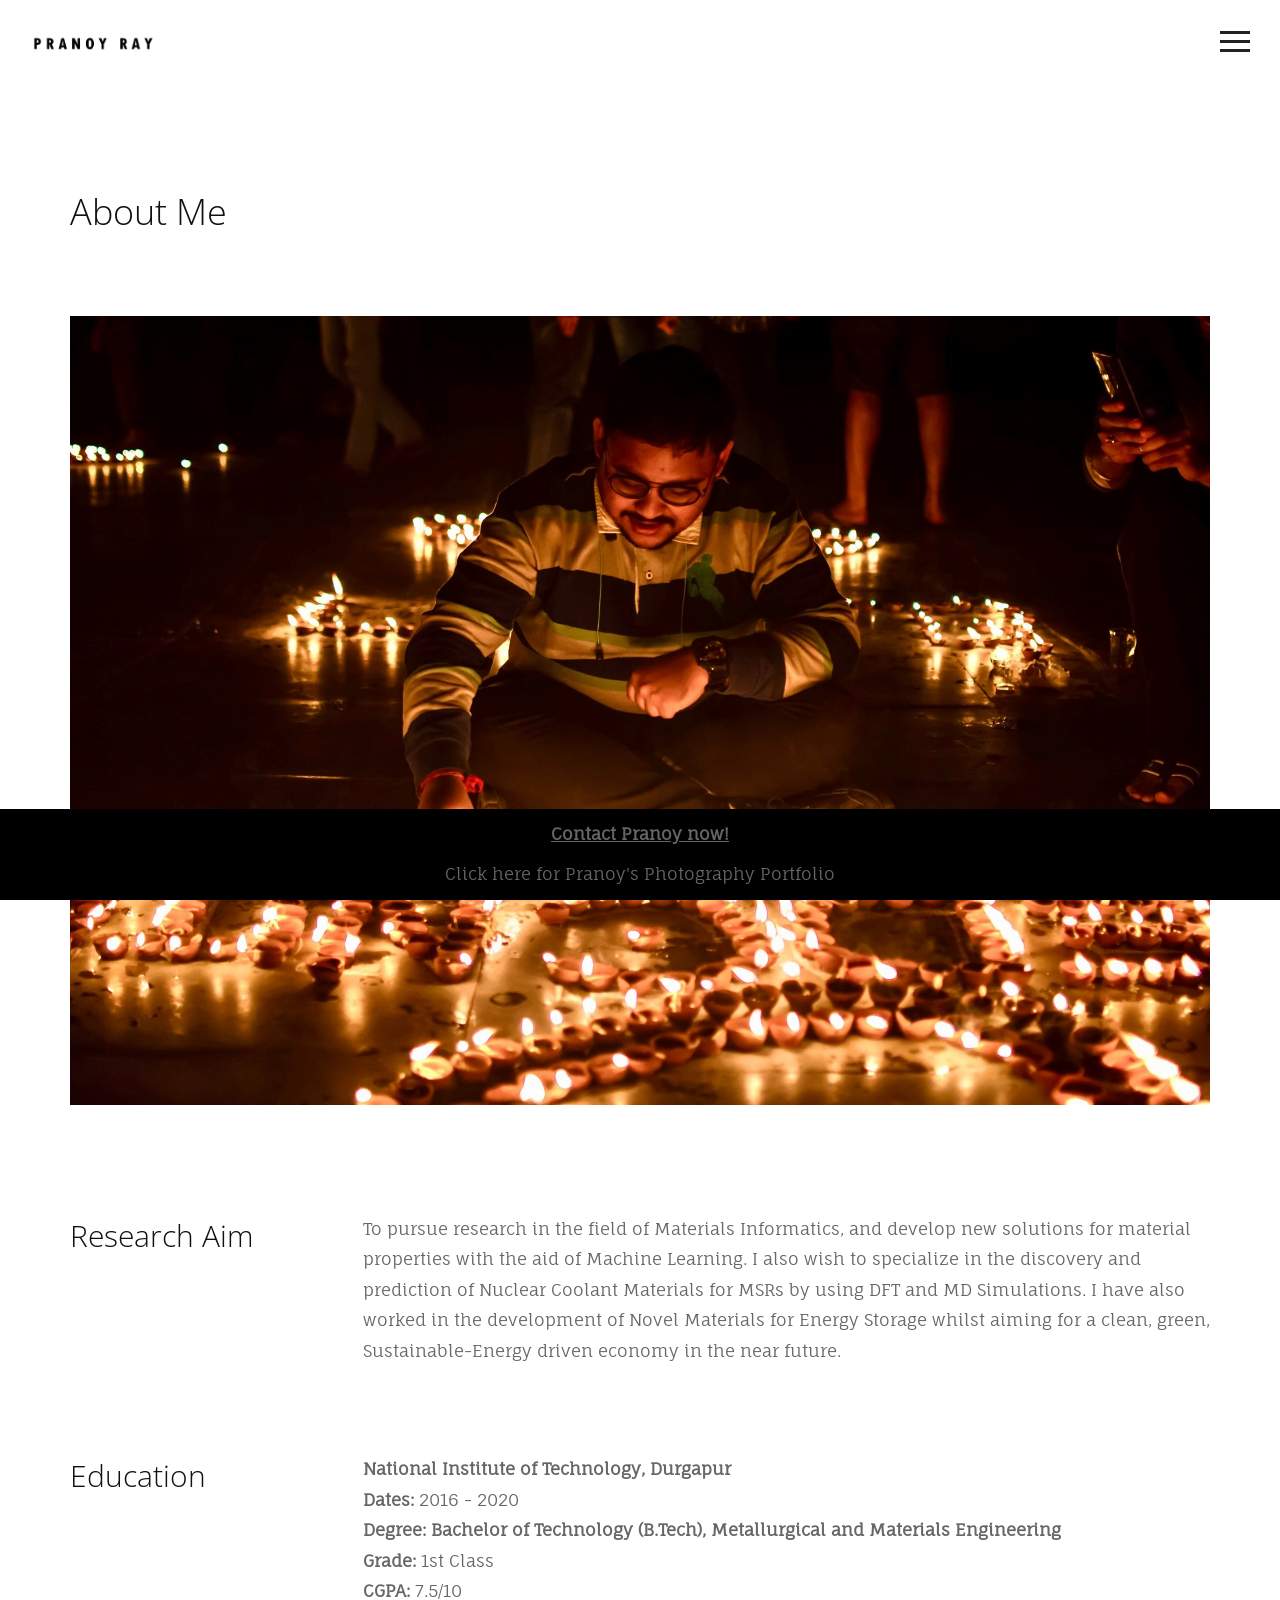
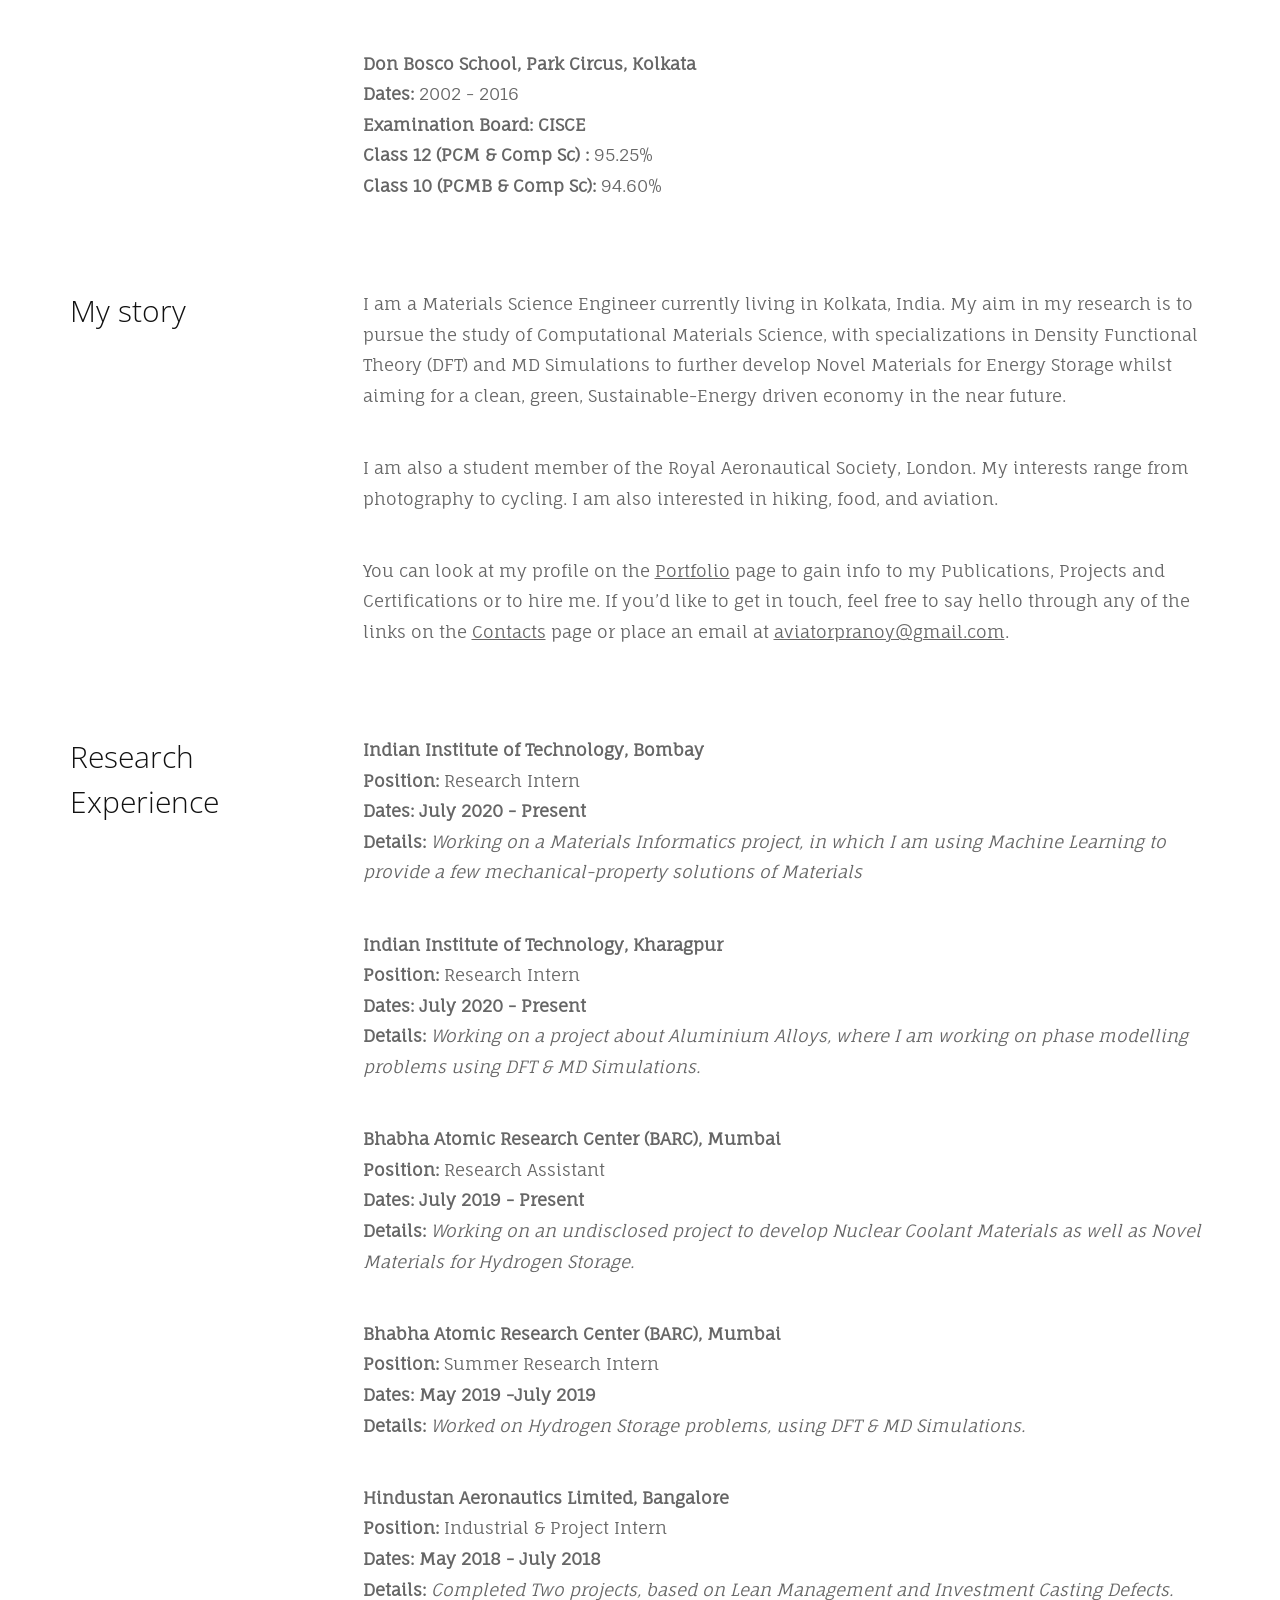
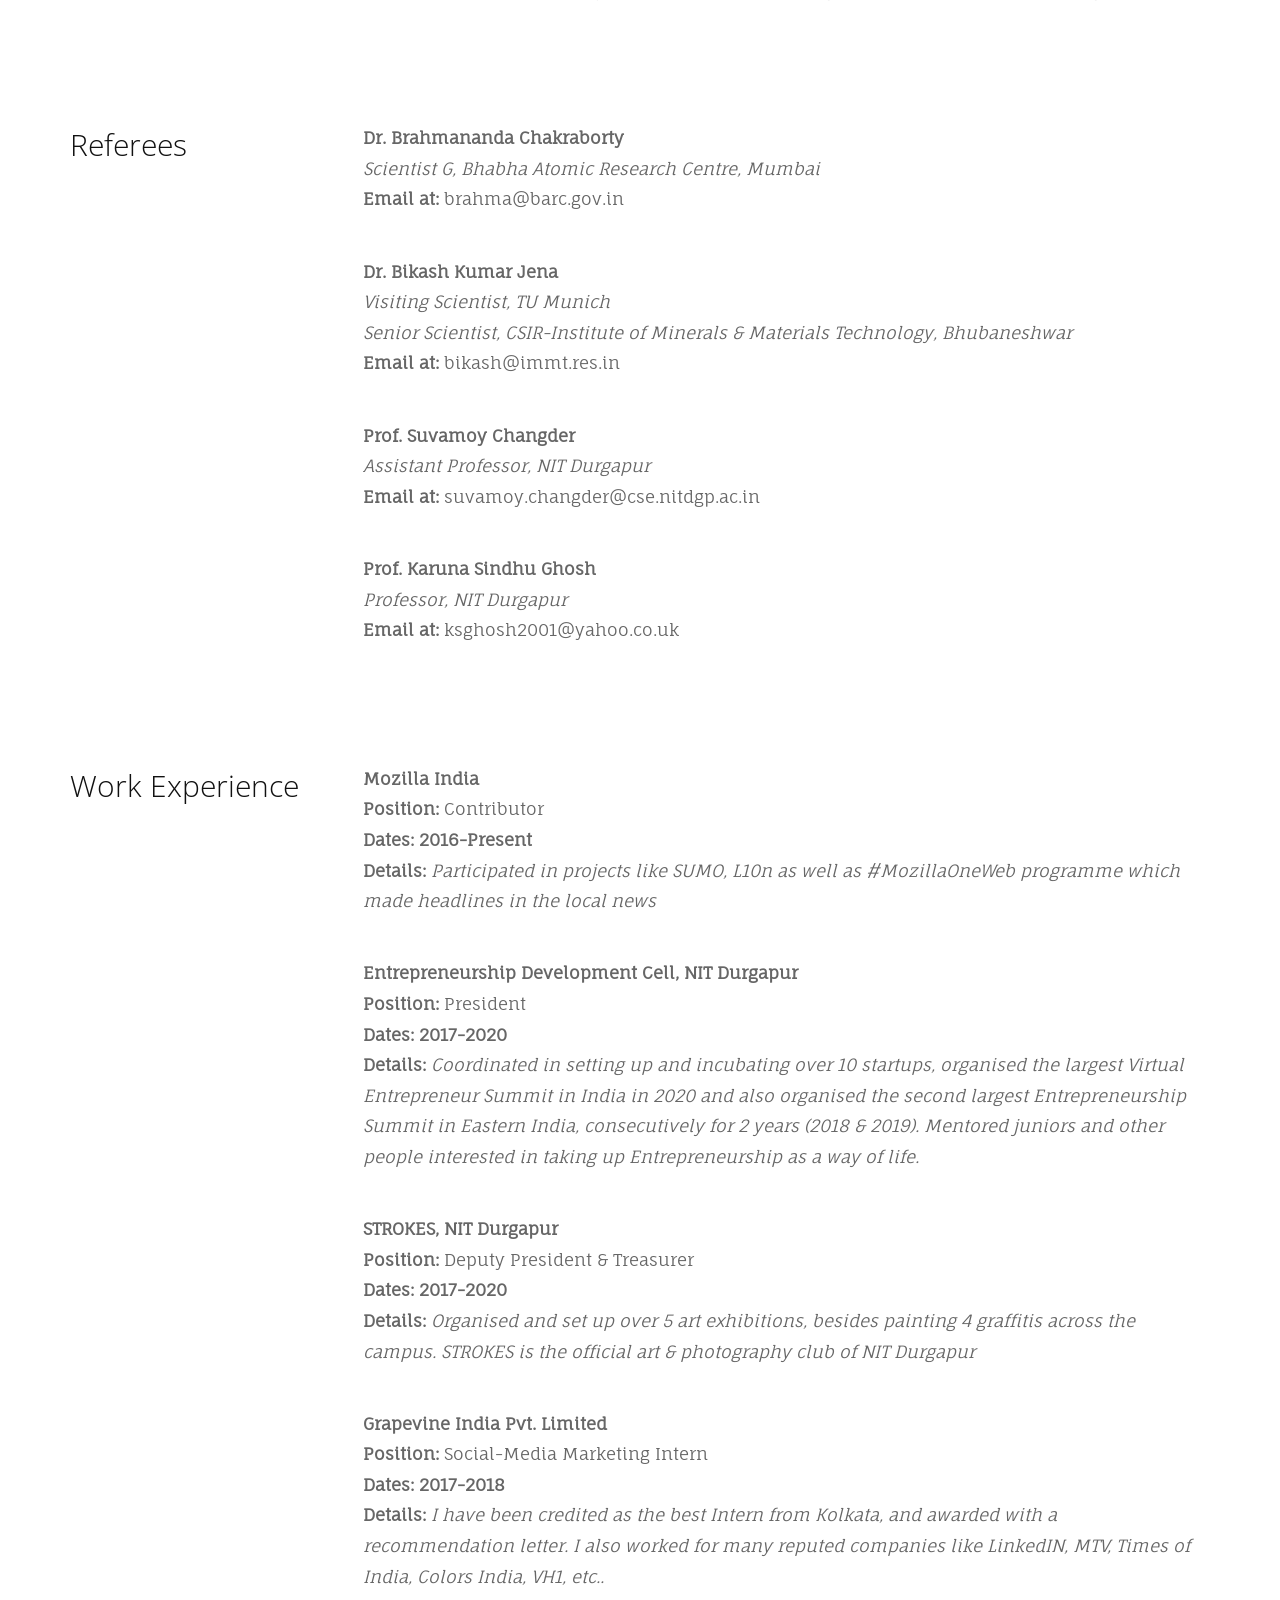
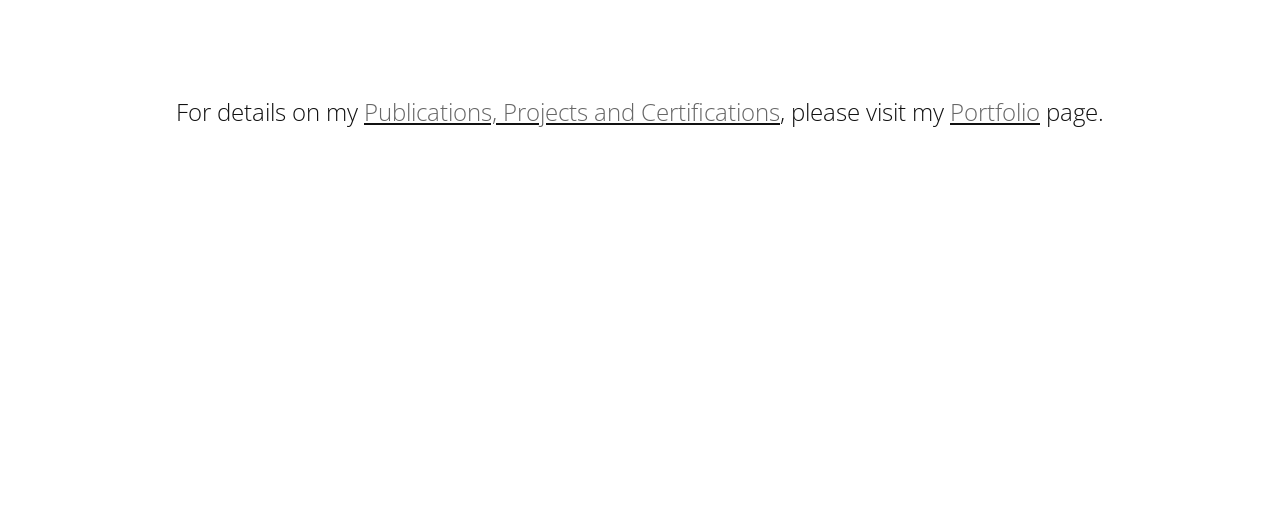
==== about.html @ f2394907 "Update about.html" ====
<!DOCTYPE html>
<html lang="en">
   <head>
      <!-- Global site tag (gtag.js) - Google Analytics -->
<script async src="https://www.googletagmanager.com/gtag/js?id=UA-173273441-1"></script>
<script>
  window.dataLayer = window.dataLayer || [];
  function gtag(){dataLayer.push(arguments);}
  gtag('js', new Date());

  gtag('config', 'UA-173273441-1');
</script>    

      <meta charset="utf-8">
      <meta http-equiv="X-UA-Compatible" content="IE=edge">  
      <meta name="viewport" content="width=device-width, initial-scale=1">
      <meta name="description" content="">
      <meta name="author" content="">
      <title>Pranoy Ray</title>
      <!-- Css -->
      <link href="css/bootstrap.css" rel="stylesheet">
      <link href="css/style.css" rel="stylesheet"> 
   </head>
   <body>    
      <nav class="navbar navbar-default color-fill navbar-fixed-top">   
         <div class="col-md-12">
            <div class="nav">
               <button class="btn-nav">
               <span class="icon-bar top"></span>
               <span class="icon-bar middle"></span>
               <span class="icon-bar bottom"></span>
               </button>
            </div>
            <a class="navbar-brand" href="index.html">
            <img class="logo" src="img/logo.png" alt="logo">
            </a>
            <div class="nav-content hideNav hidden">
               <ul class="nav-list vcenter">
                  <li class="nav-item"><a class="item-anchor" href="index.html">Home</a></li>
                  <li class="nav-item"><a class="item-anchor" href="about.html">About Me</a></li>
                  <li class="nav-item"><a class="item-anchor" href="portfolio.html">Portfolio</a></li>
                  <li class="nav-item"><a class="item-anchor" href="contact.html">Contact</a></li>
               </ul>
            </div>
         </div>
      </nav>
      <section id="about">
         <div class="container">
            <div class="row">
               <div class="col-md-12"> 
                  <h1>
                     About Me
                    <!-- <br>
                     less is beautiful-->
                  </h1>
                  <img class="img-responsive margin-top-45" src="img/9.jpg" alt="me">
               </div>
            </div>
            <br>
            <div class="row margin-top-45">
               <div class="col-md-3">
                  <h2>Research Aim</h2>
               </div>
               <div class="col-md-9">
                  <p>
                     To pursue research in the field of Materials Informatics, and develop new solutions for material properties with the aid of Machine Learning. I also wish to specialize in the discovery and prediction of Nuclear Coolant Materials for MSRs by using DFT and MD Simulations. I have also worked in the development of Novel Materials for Energy Storage whilst aiming for a clean, green, Sustainable-Energy driven economy in the near future.
                  </p>
               </div>
            </div>
            <div class="row margin-top-45">
               <div class="col-md-3">
                  <h2>Education</h2>
               </div>
               <div class="col-md-9">
                  <p>
                     <b>National Institute of Technology, Durgapur</b><br>
                     <b>Dates:</b> 2016 - 2020<br>
                     <b>Degree: Bachelor of Technology (B.Tech), Metallurgical and Materials Engineering</b><br>
                     <b>Grade:</b> 1st Class</i><br>
                     <b>CGPA:</b> 7.5/10</i><br>
                  </p>
                  <br>
                  <p>
                     <b>Don Bosco School, Park Circus, Kolkata</b><br>
                     <b>Dates:</b> 2002 - 2016<br>
                     <b>Examination Board: CISCE </b><br>
                     <b>Class 12 (PCM & Comp Sc) :</b> 95.25%</i><br>
                     <b>Class 10 (PCMB & Comp Sc):</b> 94.60%</i><br>
                  </p>
               </div>
            </div>
            <div class="row margin-top-45">
               <div class="col-md-3">
                  <h2>My story</h2>
               </div>
               <div class="col-md-9">
                  <p>
                     I am a Materials Science Engineer currently living in Kolkata, India. My aim in my research is to pursue the study of Computational Materials Science, with specializations in Density Functional Theory (DFT) and MD Simulations to further develop Novel Materials for Energy Storage whilst aiming for a clean, green, Sustainable-Energy driven economy in the near future.
                  </p>
                  <br>
                  <p>  
                     I am also a student member of the Royal Aeronautical Society, London. My interests range from photography to cycling. I am also interested in hiking, food, and aviation. 
                  </p>
                  <br>
                  <p>
                     You can look at my profile on the <u><a href="portfolio.html">Portfolio</a></u> page to gain info to my Publications, Projects and Certifications or to hire me. If you’d like to get in touch, feel free to say hello through any of the links on the <u><a href="contact.html">Contacts</a></u> page or place an email at <u>aviatorpranoy@gmail.com</u>.
                  </p>
               </div>
            </div>
            <div class="row margin-top-45">
               <div class="col-md-3">
                  <h2>Research Experience</h2>
               </div>
               <div class="col-md-9">
                  <p>
                     <b>Indian Institute of Technology, Bombay</b> <br>
                     <b>Position:</b> Research Intern<br>
                     <b>Dates: July 2020 - Present</b><br>
                     <b>Details:</b> <i>Working on a Materials Informatics project, in which I am using Machine Learning to provide a few mechanical-property solutions of Materials</i><br>
                  </p>
                  <br>
                  <p>
                     <b>Indian Institute of Technology, Kharagpur</b> <br>
                     <b>Position:</b> Research Intern<br>
                     <b>Dates: July 2020 - Present</b><br>
                     <b>Details:</b> <i>Working on a project about Aluminium Alloys, where I am working on phase modelling problems using DFT & MD Simulations.</i><br>
                  </p>
                  <br>
                  <p>
                     <b>Bhabha Atomic Research Center (BARC), Mumbai</b> <br>
                     <b>Position:</b> Research Assistant<br>
                     <b>Dates: July 2019 - Present</b><br>
                     <b>Details:</b> <i>Working on an undisclosed project to develop Nuclear Coolant Materials as well as Novel Materials for Hydrogen Storage.</i><br>
                  </p>
                  <br>
                  <p>
                     <b>Bhabha Atomic Research Center (BARC), Mumbai</b> <br>
                     <b>Position:</b> Summer Research Intern<br>
                     <b>Dates: May 2019 -July 2019</b><br>
                     <b>Details:</b> <i>Worked on Hydrogen Storage problems, using DFT & MD Simulations.</i><br>
                  </p>
                  <br>
                  <p>
                     <b>Hindustan Aeronautics Limited, Bangalore</b><br>
                     <b>Position:</b> Industrial & Project Intern<br>
                     <b>Dates: May 2018 - July 2018</b><br>
                     <b>Details:</b> <i>Completed Two projects, based on Lean Management and Investment Casting Defects.</i><br>
                  </p>
                  <br>
               </div>
            </div>
            <div class="row margin-top-45">
               <div class="col-md-3">
                  <h2>Referees</h2>
               </div>
               <div class="col-md-9">
                  <p>
                     <b>Dr. Brahmananda Chakraborty</b><br>
                     <i>Scientist G, Bhabha Atomic Research Centre, Mumbai</i><br>
                     <b>Email at:</b> <a href="mailto:brahma@barc.gov.in">brahma@barc.gov.in</a><br>
                  </p>
                  <br>
                  <p>
                     <b>Dr. Bikash Kumar Jena</b><br>
                     <i>Visiting Scientist, TU Munich</i><br>
                     <i>Senior Scientist, CSIR-Institute of Minerals & Materials Technology, Bhubaneshwar</i><br>
                     <b>Email at:</b> <a href="mailto:bikash@immt.res.in">bikash@immt.res.in</a><br>
                  </p>
                  <br>
                  <p>
                     <b>Prof. Suvamoy Changder</b><br>
                     <i>Assistant Professor, NIT Durgapur</i><br>
                     <b>Email at:</b> <a href="mailto:suvamoy.changder@cse.nitdgp.ac.in">suvamoy.changder@cse.nitdgp.ac.in</a><br>
                  </p>
                  <br>
                  <p>
                     <b>Prof. Karuna Sindhu Ghosh</b><br>
                     <i>Professor, NIT Durgapur</i><br>
                     <b>Email at:</b> <a href="mailto:ksghosh2001@yahoo.co.uk">ksghosh2001@yahoo.co.uk</a><br>
                  </p>
                  <br>
               </div>
            </div>
            <div class="row margin-top-45">
               <div class="col-md-3">
                  <h2>Work Experience</h2>
               </div>
               <div class="col-md-9">
                  <p>
                     <b>Mozilla India</b><br>
                     <b>Position:</b> Contributor<br>
                     <b>Dates: 2016-Present</b><br>
                     <b>Details:</b> <i>Participated in projects like SUMO, L10n as well as #MozillaOneWeb programme which made headlines in the local news</i><br>
                  </p>
                  <br>
                  <p>
                     <b>Entrepreneurship Development Cell, NIT Durgapur</b><br>
                     <b>Position:</b> President<br>
                     <b>Dates: 2017-2020</b><br>
                     <b>Details:</b> <i>Coordinated in setting up and incubating over 10 startups, organised the largest Virtual Entrepreneur Summit in India in 2020 and also organised the second largest Entrepreneurship Summit in Eastern India, consecutively for 2 years (2018 & 2019). Mentored juniors and other people interested in taking up Entrepreneurship as a way of life.</i><br>
                  </p>
                  <br>
                  <p>
                     <b>STROKES, NIT Durgapur</b><br>
                     <b>Position:</b> Deputy President & Treasurer<br>   
                     <b>Dates: 2017-2020</b><br>
                     <b>Details:</b> <i>Organised and set up over 5 art exhibitions, besides painting 4 graffitis across the campus. STROKES is the official art & photography club of NIT Durgapur</i><br>
                  </p>
                  <br>
                  <p>
                     <b>Grapevine India Pvt. Limited</b><br>
                     <b>Position:</b> Social-Media Marketing Intern<br>
                     <b>Dates: 2017-2018</b><br>
                     <b>Details:</b> <i>I have been credited as the best Intern from Kolkata, and awarded with a recommendation letter. I also worked for many reputed companies like LinkedIN, MTV, Times of India, Colors India, VH1, etc..</i><br>
                  </p>
                  <br>
               </div>
            </div>
            <br>
<script type="text/javascript" src="https://platform.linkedin.com/badges/js/profile.js" async defer></script>
<br>
            <b><center><h3> For details on my <u><a href="portfolio.html">Publications, Projects and Certifications</a></u>, please visit my <u><a href="portfolio.html">Portfolio</a></u> page.</h3></center></b>
            <br>
            <br>
            <div class="iframely-embed"><div class="iframely-responsive" style="height: 140px; padding-bottom: 0;"><a href="https://www.behance.net/pranoyray" data-iframely-url="//cdn.iframe.ly/yU9IUCO"></a></div></div><script async src="//cdn.iframe.ly/embed.js" charset="utf-8"></script>
         </div>
 <style>
.footer {
  position: fixed;
  left: 0;
  bottom: 0;
  width: 100%;
  background-color: black;
  color: white;
  text-align: center;
}
</style>

<div class="footer">
   <p></p>
   <p><b><u><a href="contact.html">Contact Pranoy now!</a></b></u></p>
   <p><a href="https://www.behance.net/pranoyray">Click here for Pranoy's Photography Portfolio</a></p>
   <p></p>
</div> 
      </section>
      <!-- script -->
      <script src="js/jquery.js"></script>
      <script src="js/bootstrap.min.js"></script>
      <script src="js/modernizr.js"></script>
      <script src="js/script.js"></script>
   </body>
</html>
---- css/style.css ----
@import url(https://fonts.googleapis.com/css?family=Open+Sans:400,300);
@import 'https://fonts.googleapis.com/css?family=Fauna+One';

/*---------- Global Style ----------*/

body {
    color: #222;
    font-family: 'Fauna One', serif;
    font-size: 17px;
    line-height: 1.8!important;
}
html {
    overflow-x: hidden;
}
h1,
h2,
h3,
h4,
h5,
h6 {
    font-family: 'Open Sans', sans-serif;
    font-weight: 200;
    color: #111;
    line-height: 1.5em;
    margin-top: 0;
}
p {
    font-family: 'Fauna One', serif;
    font-weight: 300;
    margin-top: 1px;
}
p,
ul,
li {
    color: #666;
}
section {
    padding-top: 185px;
    padding-bottom: 185px;
}
.no-gutter {
    padding-right: 0;
    padding-left: 0;
}
a,
a:link {
    color: #666;
}
a:hover,
a:focus,
a:visited {
    color: #666;
    text-decoration: none;
}
.vcenter {
    position: relative;
    top: 50%;
    transform: translateY(-50%);
    -webkit-transform: translateY(-50%);
    -ms-transform: translateY(-50%);
}
.fill {
    height: 100vh;
}
.margin-top-05 {
    margin-top: 0.5em;
}
.margin-top-10 {
    margin-top: 1.0em;
}
.margin-top-15 {
    margin-top: 1.5em;
}
.margin-top-20 {
    margin-top: 2.0em;
}
.margin-top-25 {
    margin-top: 2.5em;
}
.margin-top-30 {
    margin-top: 3.0em;
}
.margin-top-35 {
    margin-top: 3.5em;
}
.margin-top-40 {
    margin-top: 4.0em;
}
.margin-top-45 {
    margin-top: 4.5em;
}

/*---------- Navbar ----------*/

.nav {
    position: relative;
    width: auto;
    display: inline-block;
    border: none;
    float: right;
    z-index: 99999;
}
.navbar-fixed-top {
    padding-top: 10px;
}
.navbar-brand {
    padding-top: 25px;
}
.navbar-brand > img {
    max-width: 127px;
    z-index: 9999;
}
@media (max-width: 768px) {
    .navbar-brand {
        padding-left: 0px;
    }
}
.navbar-default {
    background-color: transparent;
    border-color: transparent;
}
.navbar-default.color-fill {
    background-color: #fff;
    border-color: transparent;
}
.btn-nav {
    background: transparent;
    border: none;
    padding: 15px;
    -webkit-transition: all .5s ease;
    -moz-transition: all .5s ease;
    -ms-transition: all .5s ease;
    -o-transition: all .5s ease;
    transition: all .5s ease;
    cursor: pointer;
    z-index: 99999;
}
@media (max-width: 768px) {
    .btn-nav {
        padding: 15px 0;
    }
}
.btn-nav:focus {
    outline: 0;
}
.icon-bar {
    display: block;
    margin: 6px 0;
    width: 30px;
    height: 3px;
    background-color: #222;
}
.icon-bar.inverted {
    background-color: #fff;
}
@media (max-width: 992px) {
    .icon-bar.inverted {
        background-color: #222;
    }
}
.opaque {
    background-color: #fff!important;
}
.btn-nav:hover .icon-bar {
    -webkit-transition: all 1s ease;
    -moz-transition: all 1s ease;
    -ms-transition: all 1s ease;
    -o-transition: all 1s ease;
    transition: all 1s ease;
    background-color: #555;
}
.nav-content {
    position: fixed;
    top: -100%;
    bottom: 0;
    left: 0;
    right: 0;
    background-color: rgba(255, 255, 255, 1);
    display: block;
    height: 100%;
    z-index: 9;
}
.nav-list {
    list-style: none;
    padding: 0;
    position: relative;
}
.item-anchor {
    color: #fff;
    font-size: 30px;
    font-weight: 100;
    position: relative;
    text-decoration: none;
    padding: 10px;
}
.item-anchor:hover,
.item-anchor:focus {
    color: #ffffff;
    -webkit-transition: all 1s ease;
    -moz-transition: all 1s ease;
    -ms-transition: all 1s ease;
    -o-transition: all 1s ease;
    transition: all 1s ease;
}
.item-anchor:hover:after,
.item-anchor:focus:after {
    width: 100%;
    background: #f7f7f7;
    -webkit-transition: all 1s ease;
    -moz-transition: all 1s ease;
    -ms-transition: all 1s ease;
    -o-transition: all 1s ease;
    transition: all 1s ease;
}
.nav-item {
    font-family: 'Open Sans', sans-serif;
    margin: 10px auto;
    text-align: center;
    color: #222;
}
.nav-item a:link,
.nav-item a:hover,
.nav-item a:focus {
    color: #222;
}
.nav-item a:hover,
.nav-item a:focus {
    border-bottom: 2px solid #222;
}
.animated {
    display: block;
    margin: 0 auto;
}
.animated:hover .icon-bar,
.animated:focus .icon-bar {
    background-color: #fff;
}
.animated:focus {
    cursor: pointer;
    z-index: 9999;
}
.middle {
    margin: 0 auto;
}
.icon-bar {
    -webkit-transition: all .7s ease;
    -moz-transition: all .7s ease;
    -ms-transition: all .7s ease;
    -o-transition: all .7s ease;
    transition: all .7s ease;
    z-index: 999999;
}
.animated .icon-bar {
    z-index: 999999;
    background-color: #222!important;
}
.animated .top {
    -webkit-transform: translateY(7px) rotateZ(45deg);
    -moz-transform: translateY(7px) rotateZ(45deg);
    -ms-transform: translateY(7px) rotateZ(45deg);
    -o-transform: translateY(7px) rotateZ(45deg);
    transform: translateY(7px) rotateZ(45deg);
}
.animated .bottom {
    -webkit-transform: translateY(-11px) rotateZ(-45deg);
    -moz-transform: translateY(-11px) rotateZ(-45deg);
    -ms-transform: translateY(-11px) rotateZ(-45deg);
    -o-transform: translateY(-11px) rotateZ(-45deg);
    transform: translateY(-11px) rotateZ(-45deg);
}
.animated .middle {
    width: 0;
}
@keyframes showNav {
    from {
        top: -100%;
    }
    to {
        top: 0;
    }
}
@-webkit-keyframes showNav {
    from {
        top: -100%;
    }
    to {
        top: 0;
    }
}
@-moz-keyframes showNav {
    from {
        top: -100%;
    }
    to {
        top: 0;
    }
}
@-o-keyframes showNav {
    from {
        top: -100%;
    }
    to {
        top: 0;
    }
}
.showNav {
    -webkit-animation: showNav 1s ease forwards;
    -moz-animation: showNav 1s ease forwards;
    -o-animation: showNav 1s ease forwards;
    animation: showNav 1s ease forwards;
}
@keyframes hideNav {
    from {
        top: 0;
    }
    to {
        top: -100%;
    }
}
@-webkit-keyframes hideNav {
    from {
        top: 0;
    }
    to {
        top: -100%;
    }
}
@-moz-keyframes hideNav {
    from {
        top: 0;
    }
    to {
        top: -100%;
    }
}
@-o-keyframes hideNav {
    from {
        top: 0;
    }
    to {
        top: -100%;
    }
}
.hideNav {
    -webkit-animation: hideNav 1s ease forwards;
    -moz-animation: hideNav 1s ease forwards;
    -o-animation: hideNav 1s ease forwards;
    animation: hideNav 1s ease forwards;
}
.hidden {
    display: none;
}

/*---------- Menu Icon Animation ----------*/

.navbar-toggle * {
    -ms-transition: all 0.4s ease;
    -webkit-transition: all 0.4s ease;
    -moz-transition: all 0.4s ease;
    -o-transition: all 0.4s ease;
    transition: all 0.4s ease;
}
.navbar-toggle {
    border: medium none;
    border-radius: 0;
    color: #fff;
    cursor: pointer;
    height: 50px;
    padding: 16px;
    width: 50px;
    float: right;
    margin-top: 0px;
    margin-bottom: 0px;
}
.navbar-default .navbar-toggle:hover,
.navbar-default .navbar-toggle:focus {
    background-color: #fff;
}
.navbar-default .navbar-toggle,
.navbar-default .navbar-collapse,
.navbar-default .navbar-form {
    border-color: #fff;
}
.navbar-toggle span {
    width: 25px;
    height: 3px;
    margin-bottom: 5px;
    background-color: #222;
    display: block;
}
.navbar-toggle span.bar1 {
    -ms-transform: rotate(45deg);
    -webkit-transform: rotate(45deg);
    -moz-transform: rotate(45deg);
    -o-transform: rotate(45deg);
    transform: rotate(45deg);
    -ms-transform-origin: 1px 3px;
    -webkit-transform-origin: 1px 3px;
    -moz-transform-origin: 1px 3px;
    -o-transform-origin: 1px 3px;
    transform-origin: 1px 3px;
    width: 31px;
}
.navbar-toggle span.bar2 {
    -ms-transform: rotate(-360deg) scale(0);
    -webkit-transform: rotate(-360deg) scale(0);
    -moz-transform: rotate(-360deg) scale(0);
    -o-transform: rotate(-360deg) scale(0);
    transform: rotate(-360deg) scale(0);
}
.navbar-toggle span.bar3 {
    -ms-transform: rotate(-45deg);
    -webkit-transform: rotate(-45deg);
    transform: rotate(-45deg);
    -ms-transform-origin: 8px 2px;
    -webkit-transform-origin: 8px 2px;
    transform-origin: 8px 2px;
    width: 31px;
}
.navbar-toggle.collapsed span.bar1,
.navbar-toggle.collapsed span.bar2,
.navbar-toggle.collapsed span.bar3,
.navbar-toggle.collapsed span.bar4 {
    -ms-transform: none;
    -webkit-transform: none;
    transform: none;
    width: 30px;
}

/*---------- Header ----------*/

#header {
    height: 50%;
    margin: 0 auto;
    position: relative;
    color: #fff;
    text-align: center;
    background-size: cover;
}
#headslide {
    position: relative;
}
#headslide .img-responsive,
#headslide .thumbnail > img,
#headslide .thumbnail a > img,
#headslide .carousel-inner > .item > img,
#headslide .carousel-inner > .item > a > img {
    height: 100vh;
    max-width: none;
    object-fit: cover;
    width: 100%;
}
#header h1,
#header p {
    color: #fff;
}
#header h1 {
    font-size: 3.5em;
}
#header p {
    font-size: 1.5em;
}

/*---------- Portfolio ----------*/

#portfolio {
    padding-top: 185px;
}
.background-image-holder {
    background-attachment: scroll;
    background-clip: border-box;
    background-origin: padding-box;
    background-position: 50% 50% !important;
    background-repeat: repeat;
    background-size: cover !important;
    height: 100%;
    left: 0;
    top: 0;
    transition: all 0.3s ease 0s;
    width: 100%;
    z-index: 1;
}
.background-image {
    height: 100%;
    width: 100%;
    object-fit: cover;
}
.square-thumbs li {
    height: 285px;
}
.lightbox-grid li {
    padding: 8px;
    float: left;
    opacity: 1;
    transition: all 0.3s ease 0s;
}
@media (max-width: 992px) {
    .lightbox-grid li  {
        padding: 8px 0;
    }
}
.lightbox-grid,
.lightbox-grid ul,
.lightbox-grid li {
    overflow: hidden;
    position: relative;
}
.portfolio-sorting {
    padding-left: 15px;
    font-family: 'Open Sans', sans-serif;
}
.portfolio-sorting li a:hover,
.portfolio-sorting li a.active {
    border-bottom: 2px solid #222;
}
.portfolio-item {
    margin-bottom: 30px;
}
.item {
    height: 100vh;
}
.item img {
    width: 100%;
    height: 100vh!important;
    object-fit: cover;
}
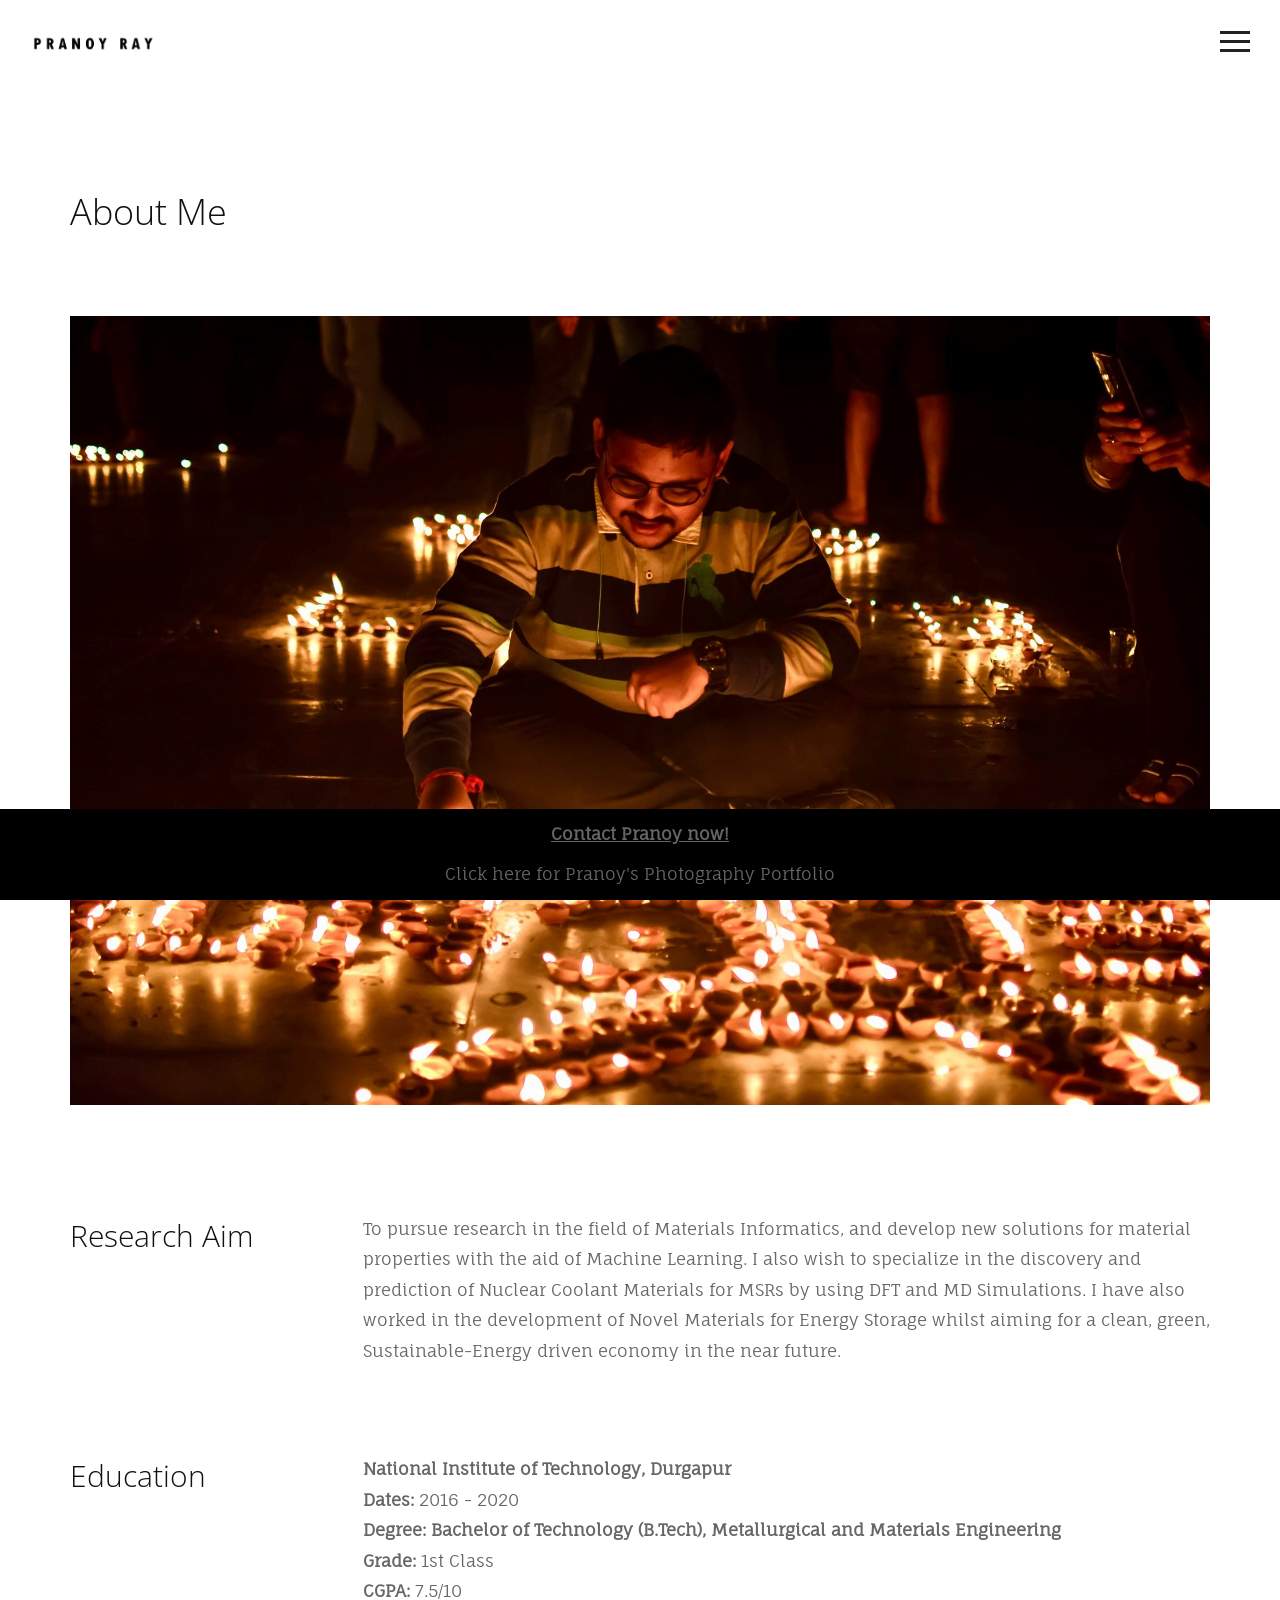
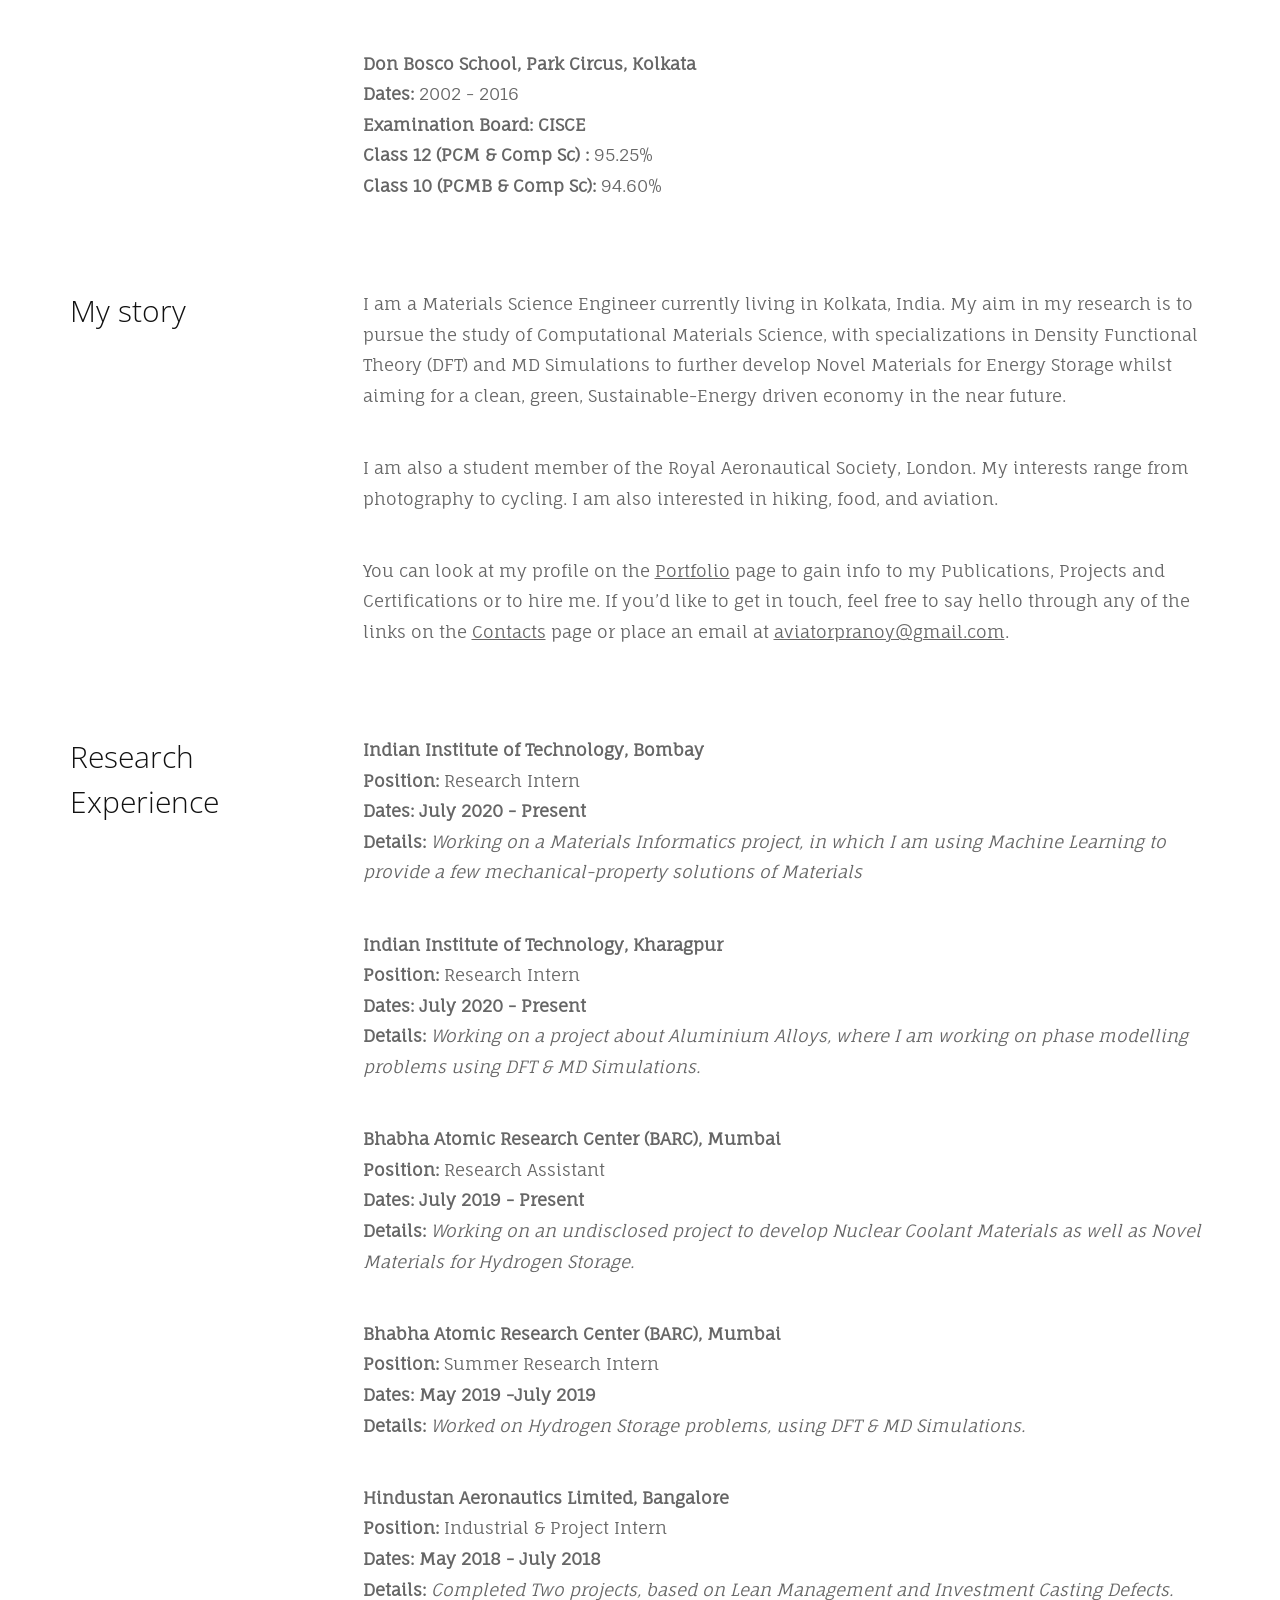
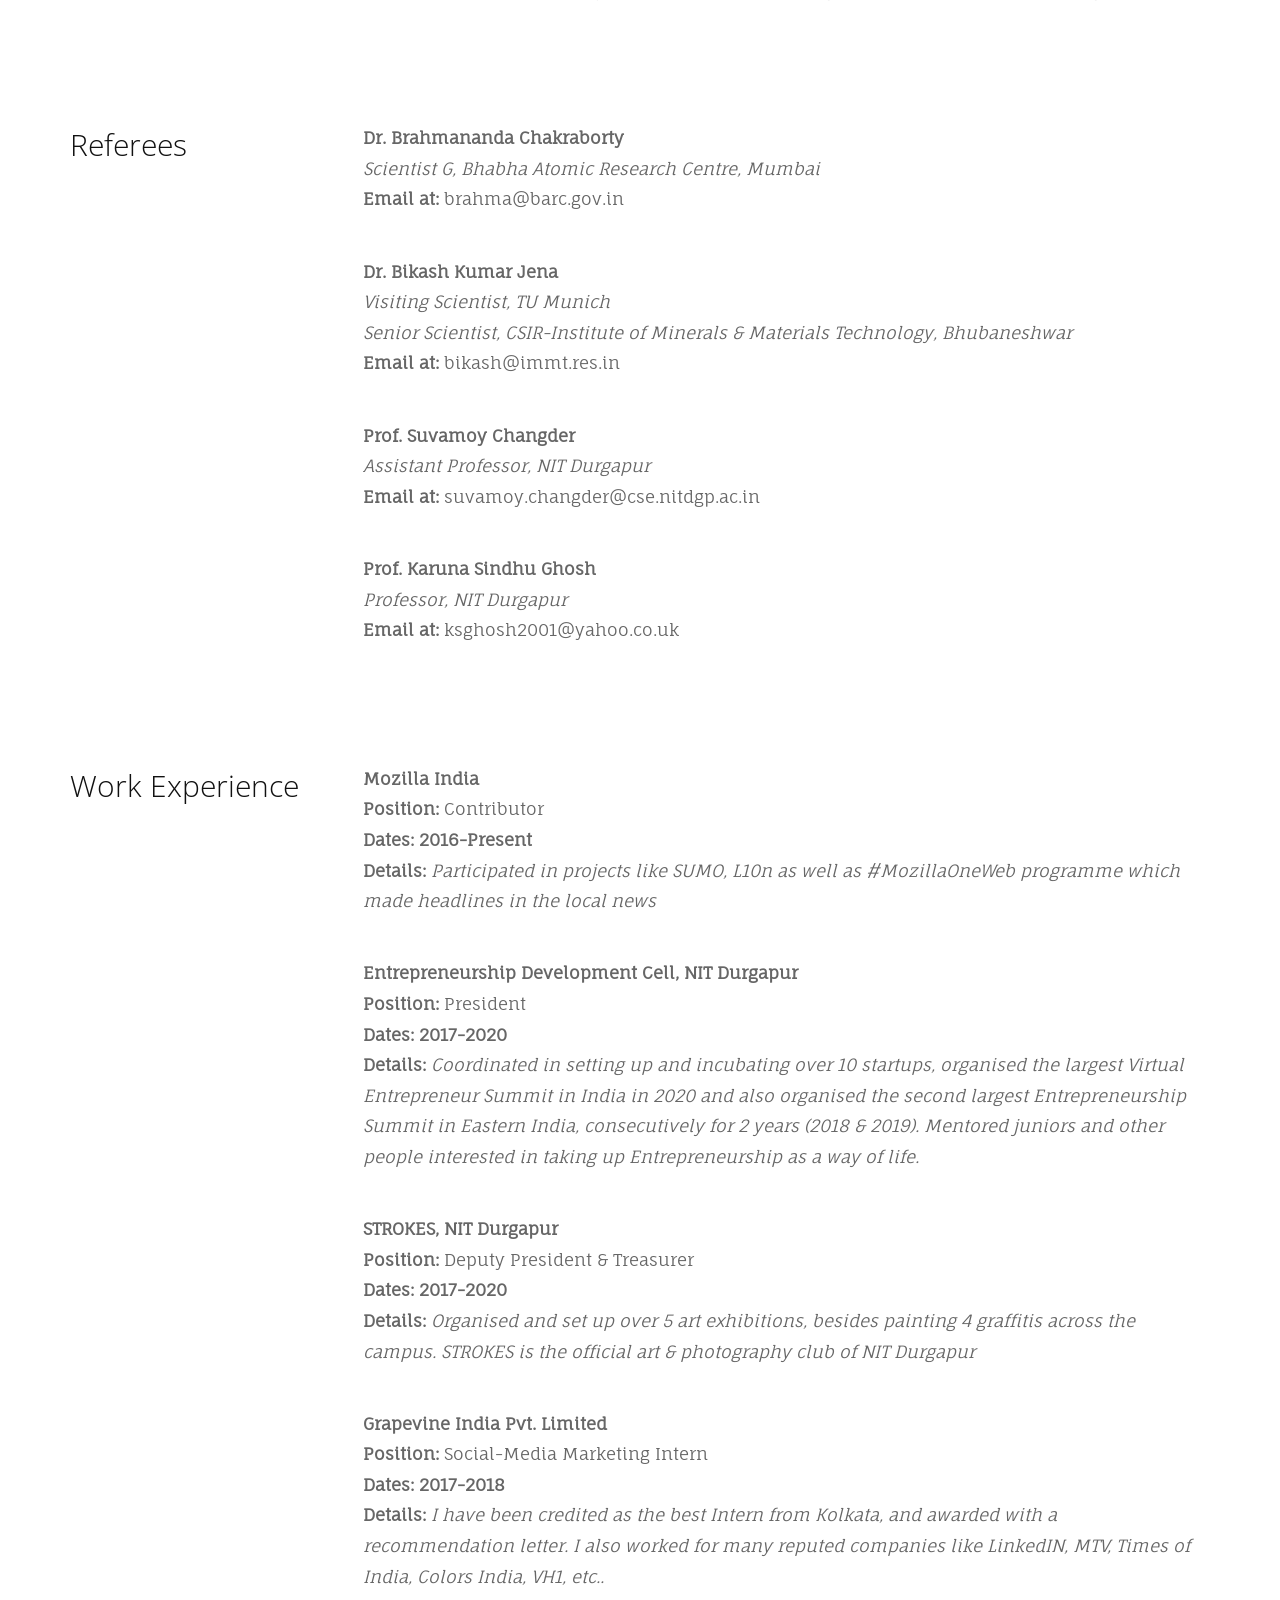
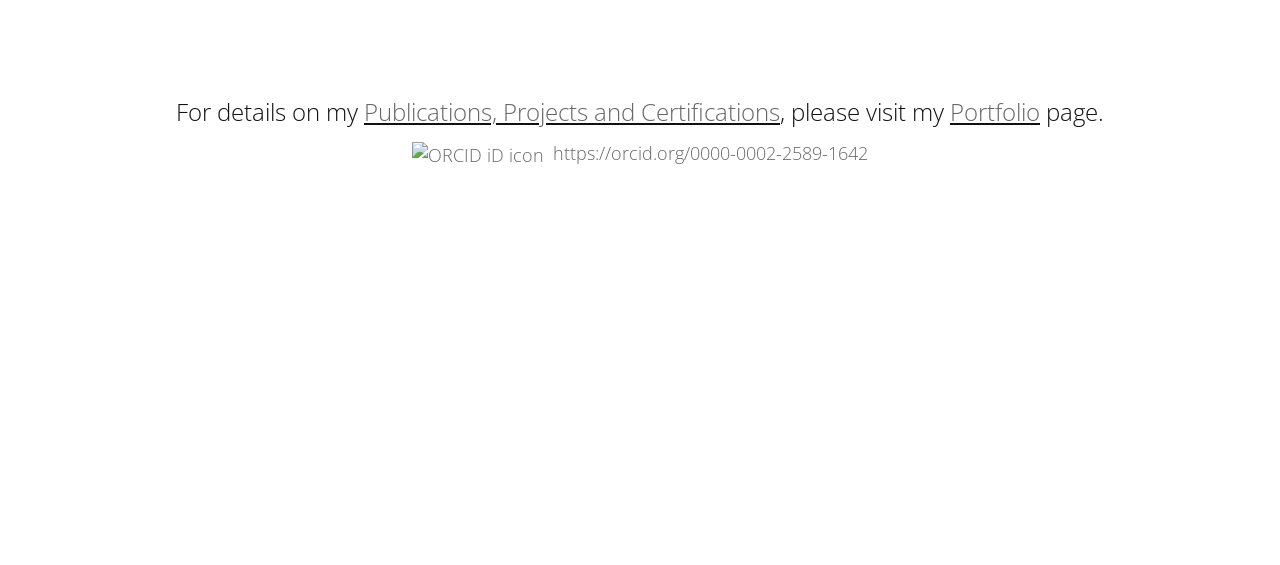
==== commit 66006f32: "Update about.html" ====
--- a/about.html
+++ b/about.html
@@ -220,6 +220,7 @@
 <script type="text/javascript" src="https://platform.linkedin.com/badges/js/profile.js" async defer></script>
 <br>
             <b><center><h3> For details on my <u><a href="portfolio.html">Publications, Projects and Certifications</a></u>, please visit my <u><a href="portfolio.html">Portfolio</a></u> page.</h3></center></b>
+            <h4><center><div itemscope itemtype="https://schema.org/Person"><a itemprop="sameAs" content="https://orcid.org/0000-0002-2589-1642" href="https://orcid.org/0000-0002-2589-1642" target="orcid.widget" rel="me noopener noreferrer" style="vertical-align:top;"><img src="https://orcid.org/sites/default/files/images/orcid_16x16.png" style="width:1em;margin-right:.5em;" alt="ORCID iD icon">https://orcid.org/0000-0002-2589-1642</a></div></center></h4>
             <br>
             <br>
             <div class="iframely-embed"><div class="iframely-responsive" style="height: 140px; padding-bottom: 0;"><a href="https://www.behance.net/pranoyray" data-iframely-url="//cdn.iframe.ly/yU9IUCO"></a></div></div><script async src="//cdn.iframe.ly/embed.js" charset="utf-8"></script>
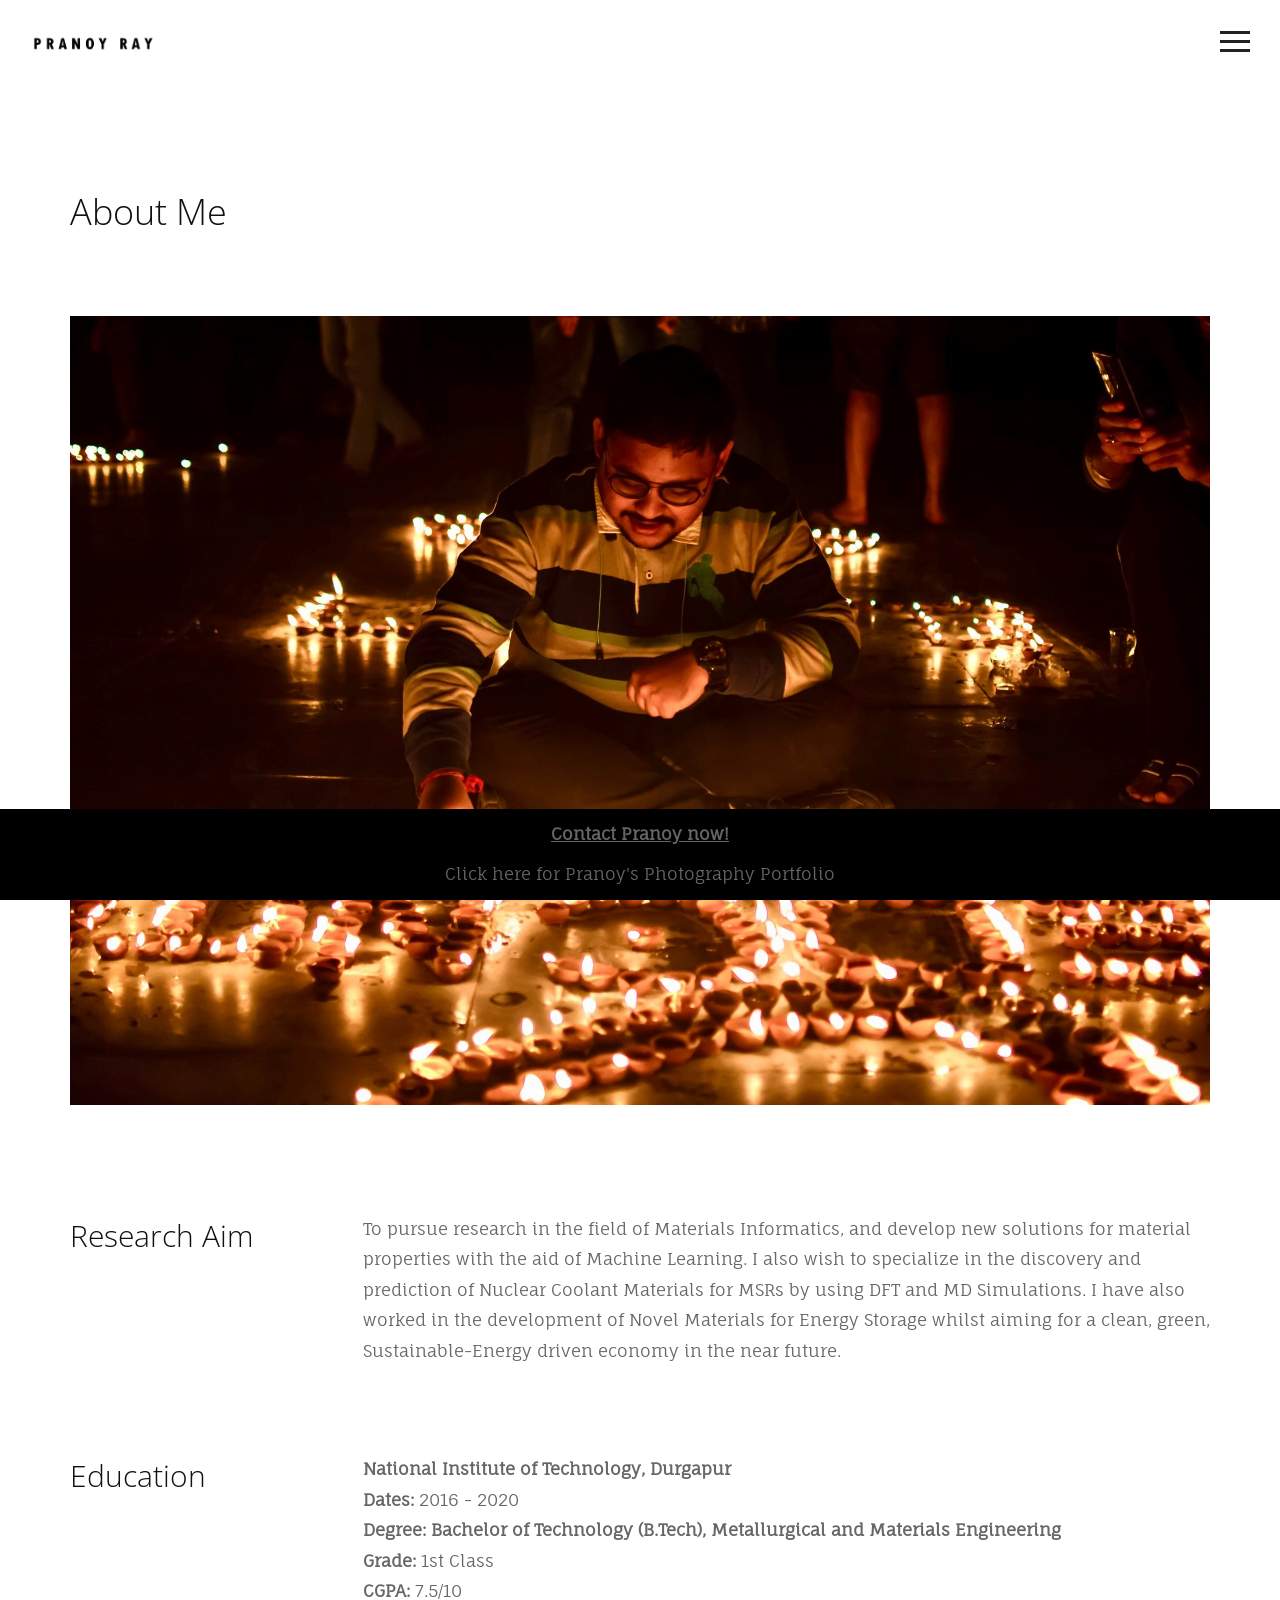
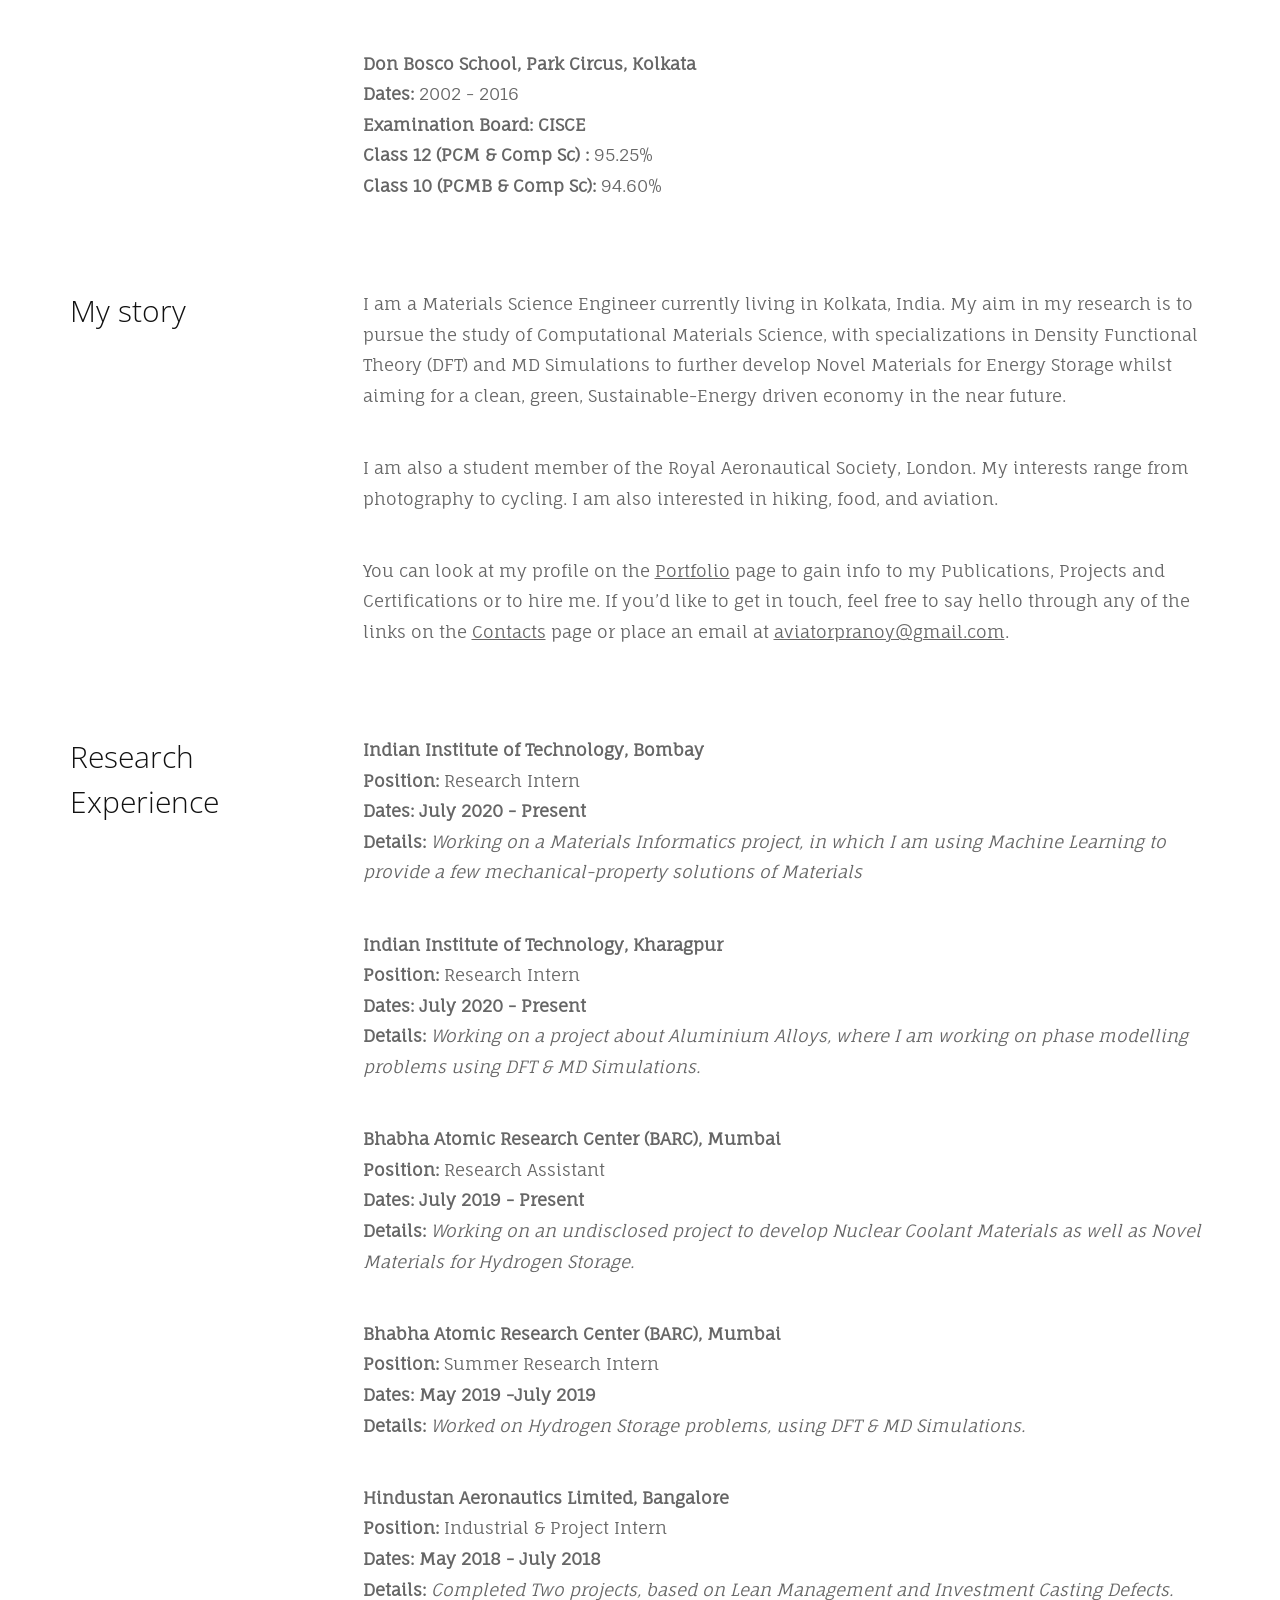
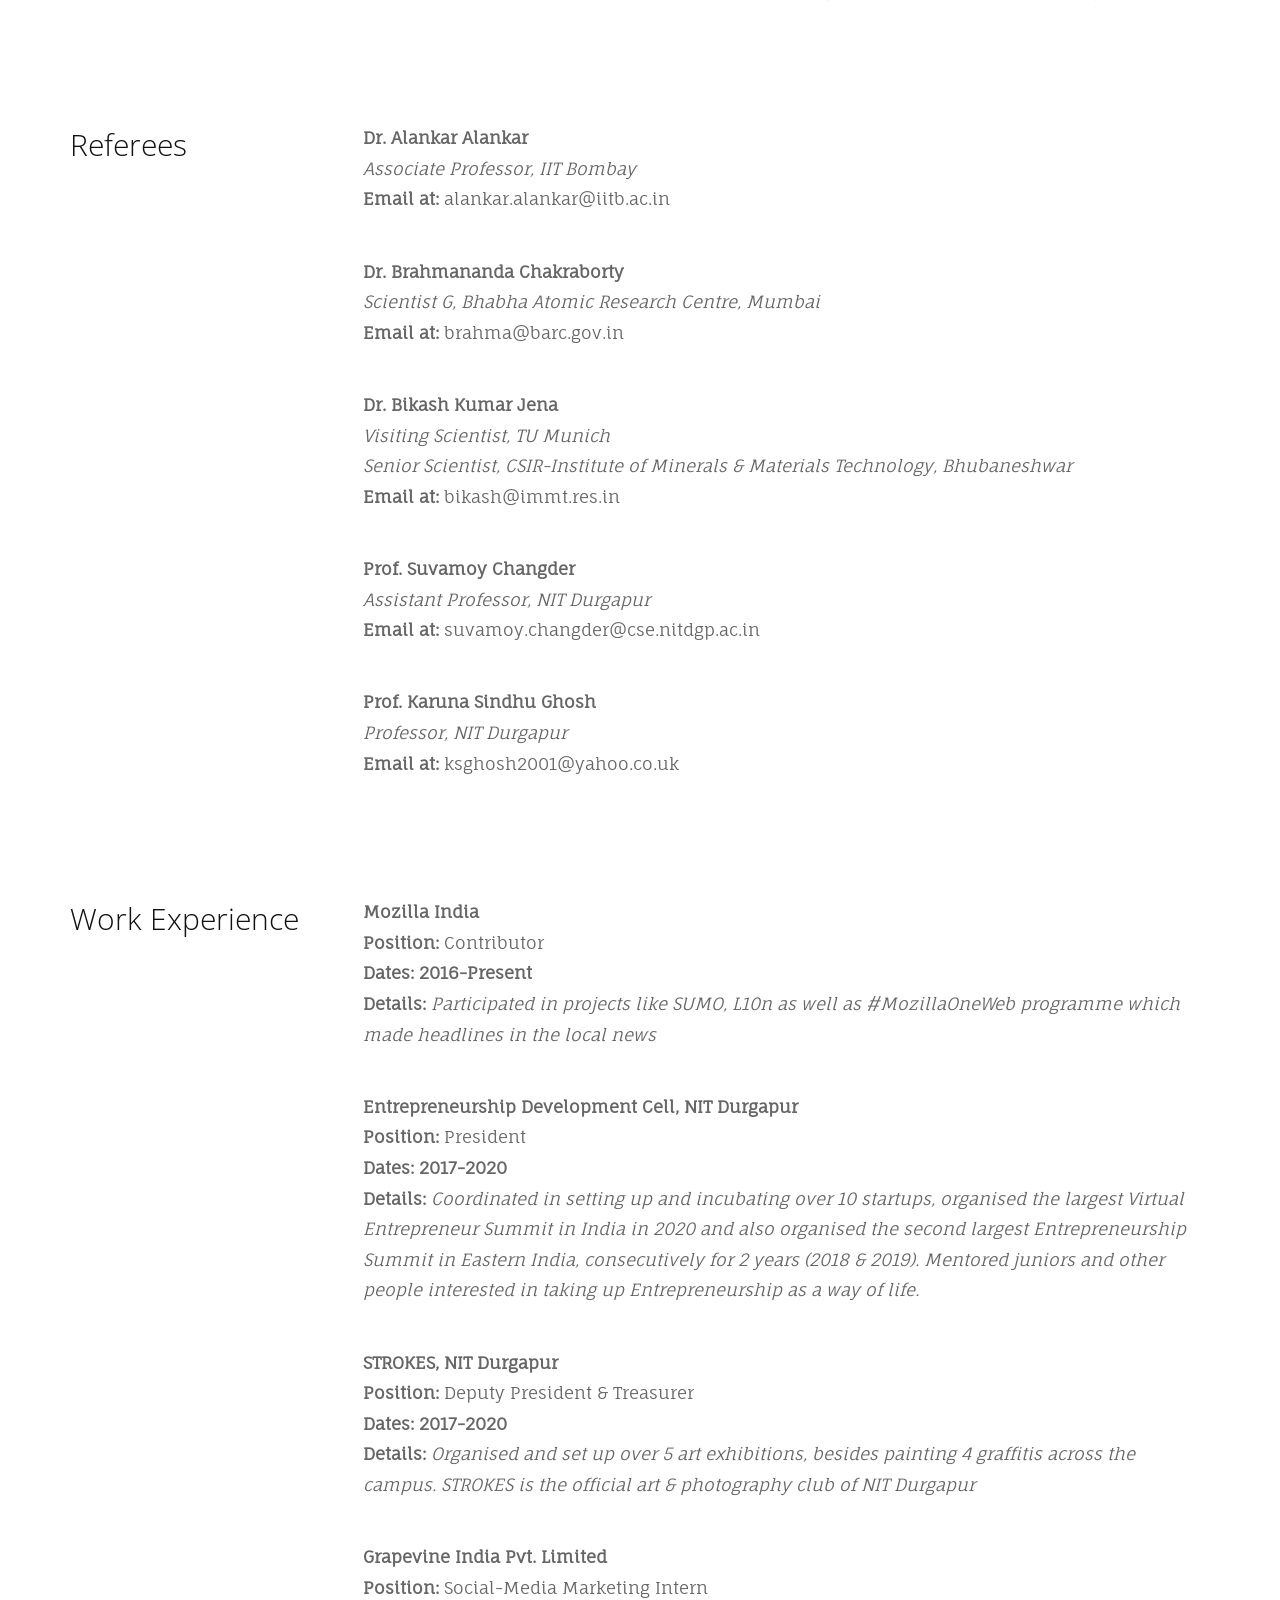
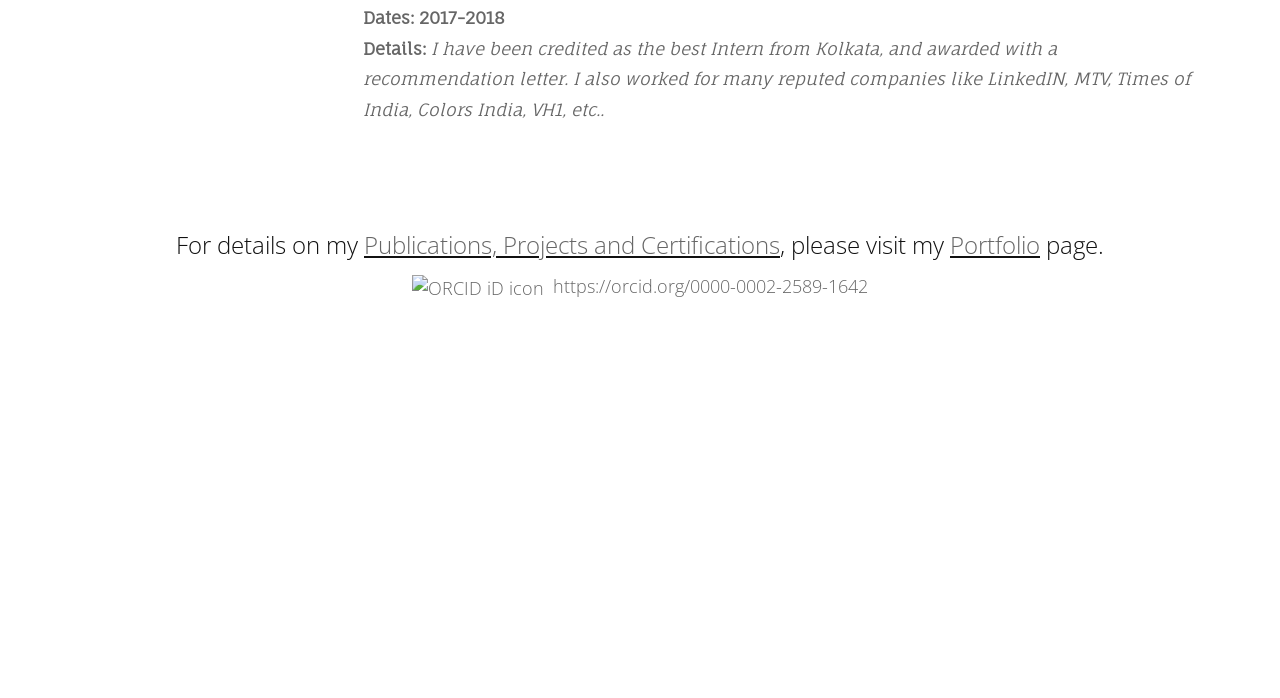
==== commit 796b4fdf: "Update about.html" ====
--- a/about.html
+++ b/about.html
@@ -155,6 +155,12 @@
                </div>
                <div class="col-md-9">
                   <p>
+                     <b>Dr. Alankar Alankar</b><br>
+                     <i>Associate Professor, IIT Bombay</i><br>
+                     <b>Email at:</b> <a href="mailto:alankar.alankar@iitb.ac.in">alankar.alankar@iitb.ac.in</a><br>
+                  </p>
+                  <br>
+                  <p>
                      <b>Dr. Brahmananda Chakraborty</b><br>
                      <i>Scientist G, Bhabha Atomic Research Centre, Mumbai</i><br>
                      <b>Email at:</b> <a href="mailto:brahma@barc.gov.in">brahma@barc.gov.in</a><br>
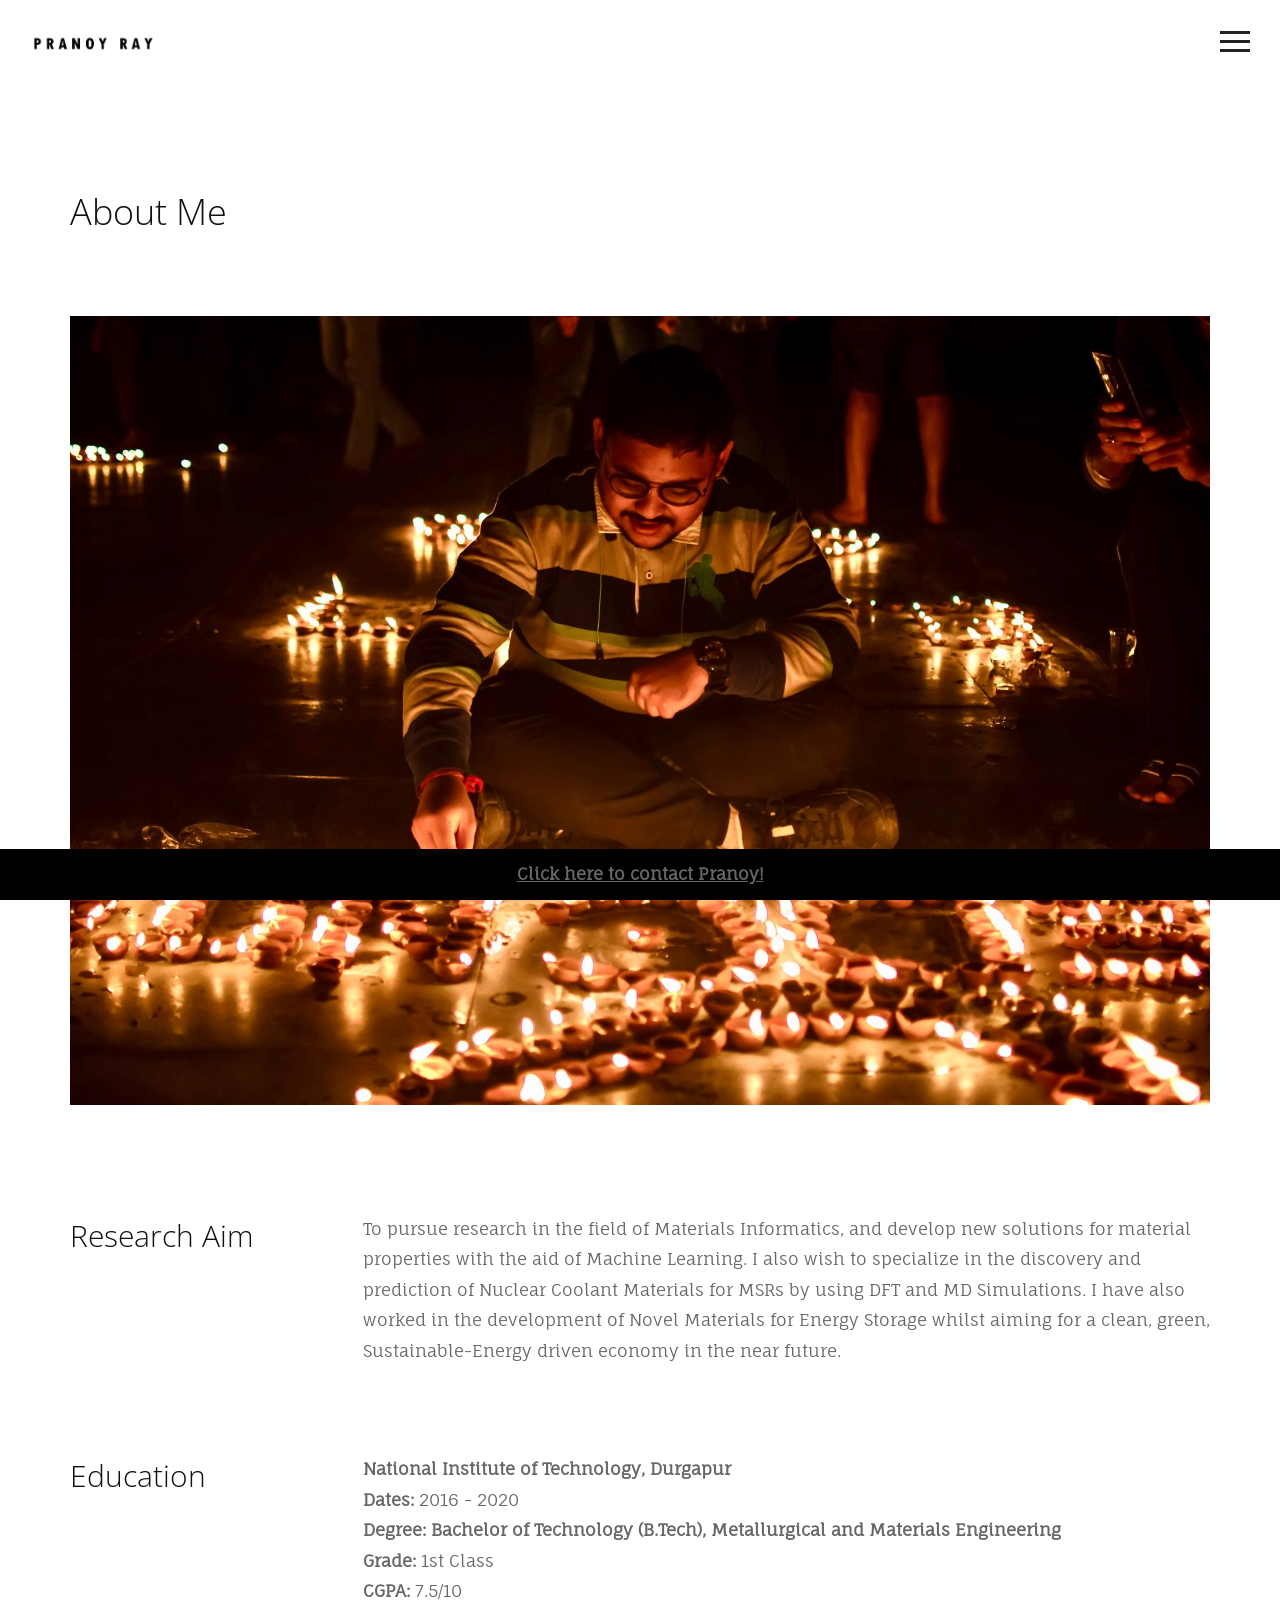
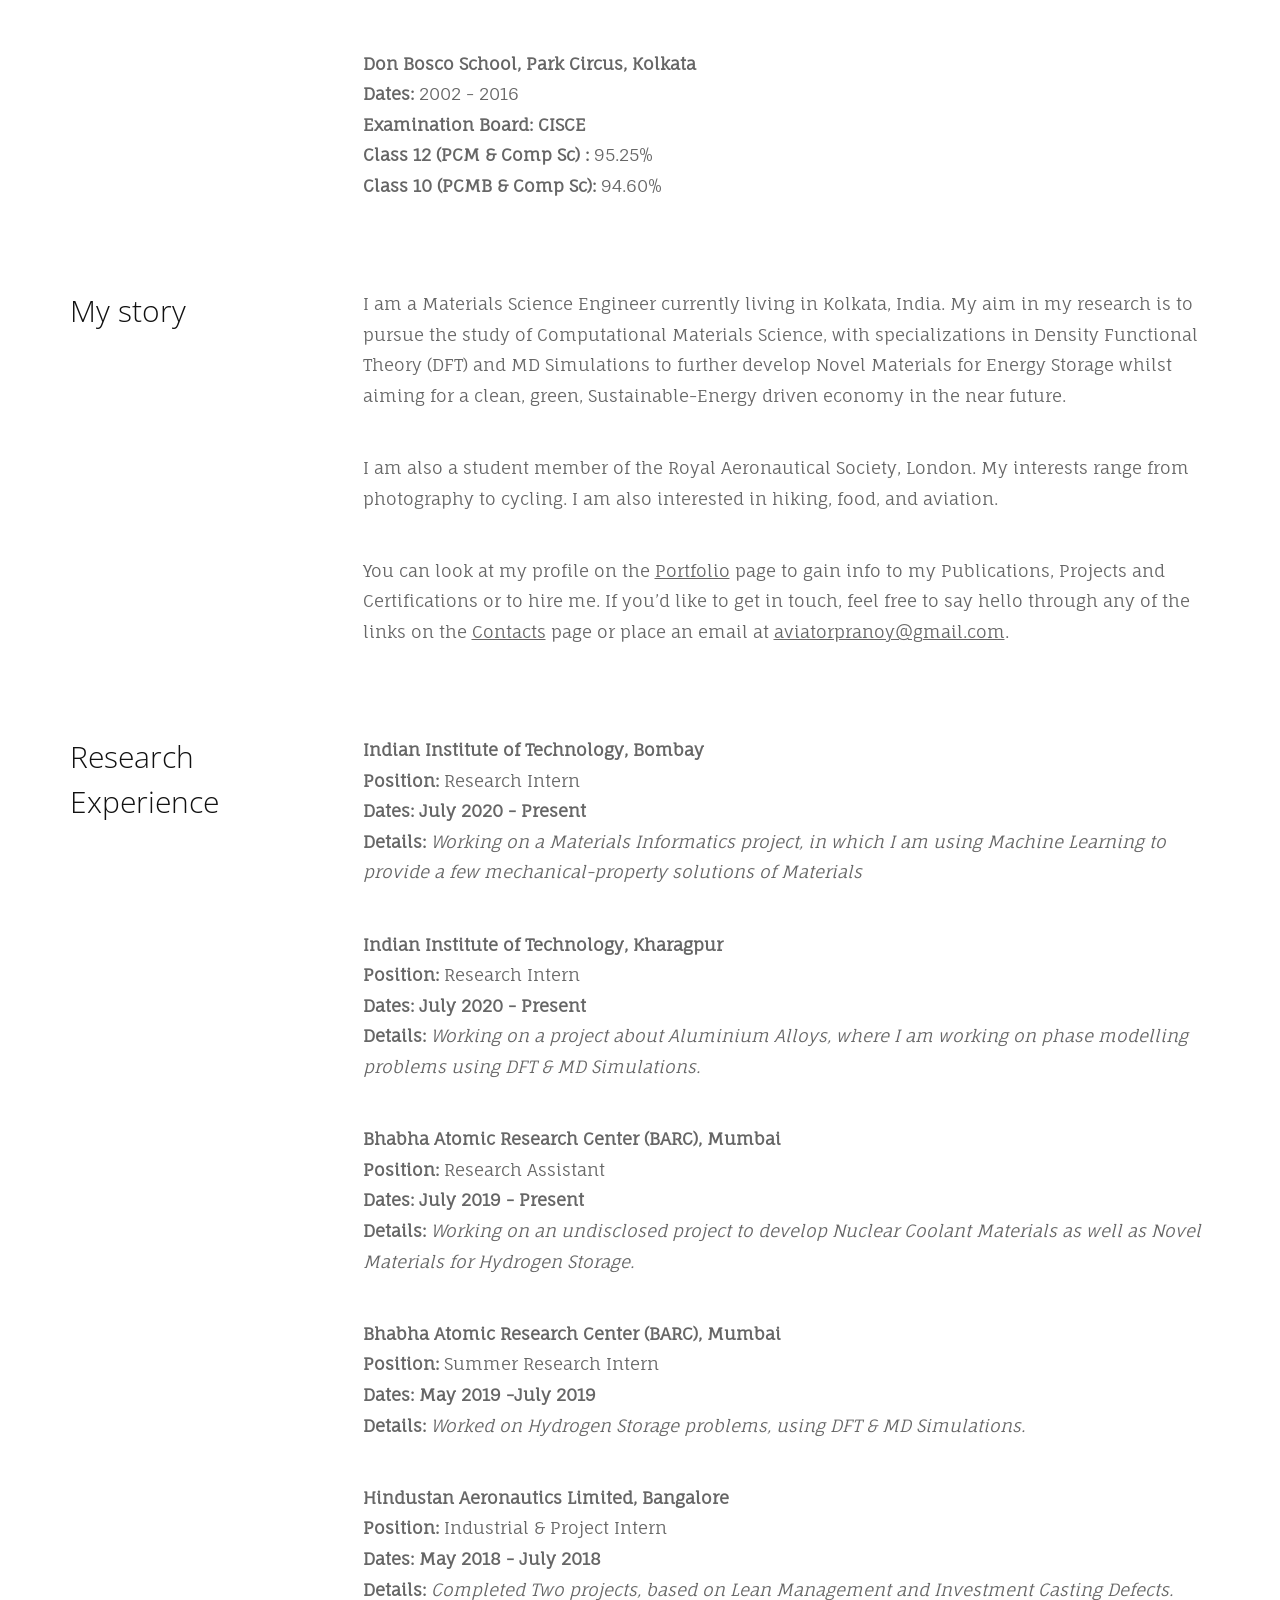
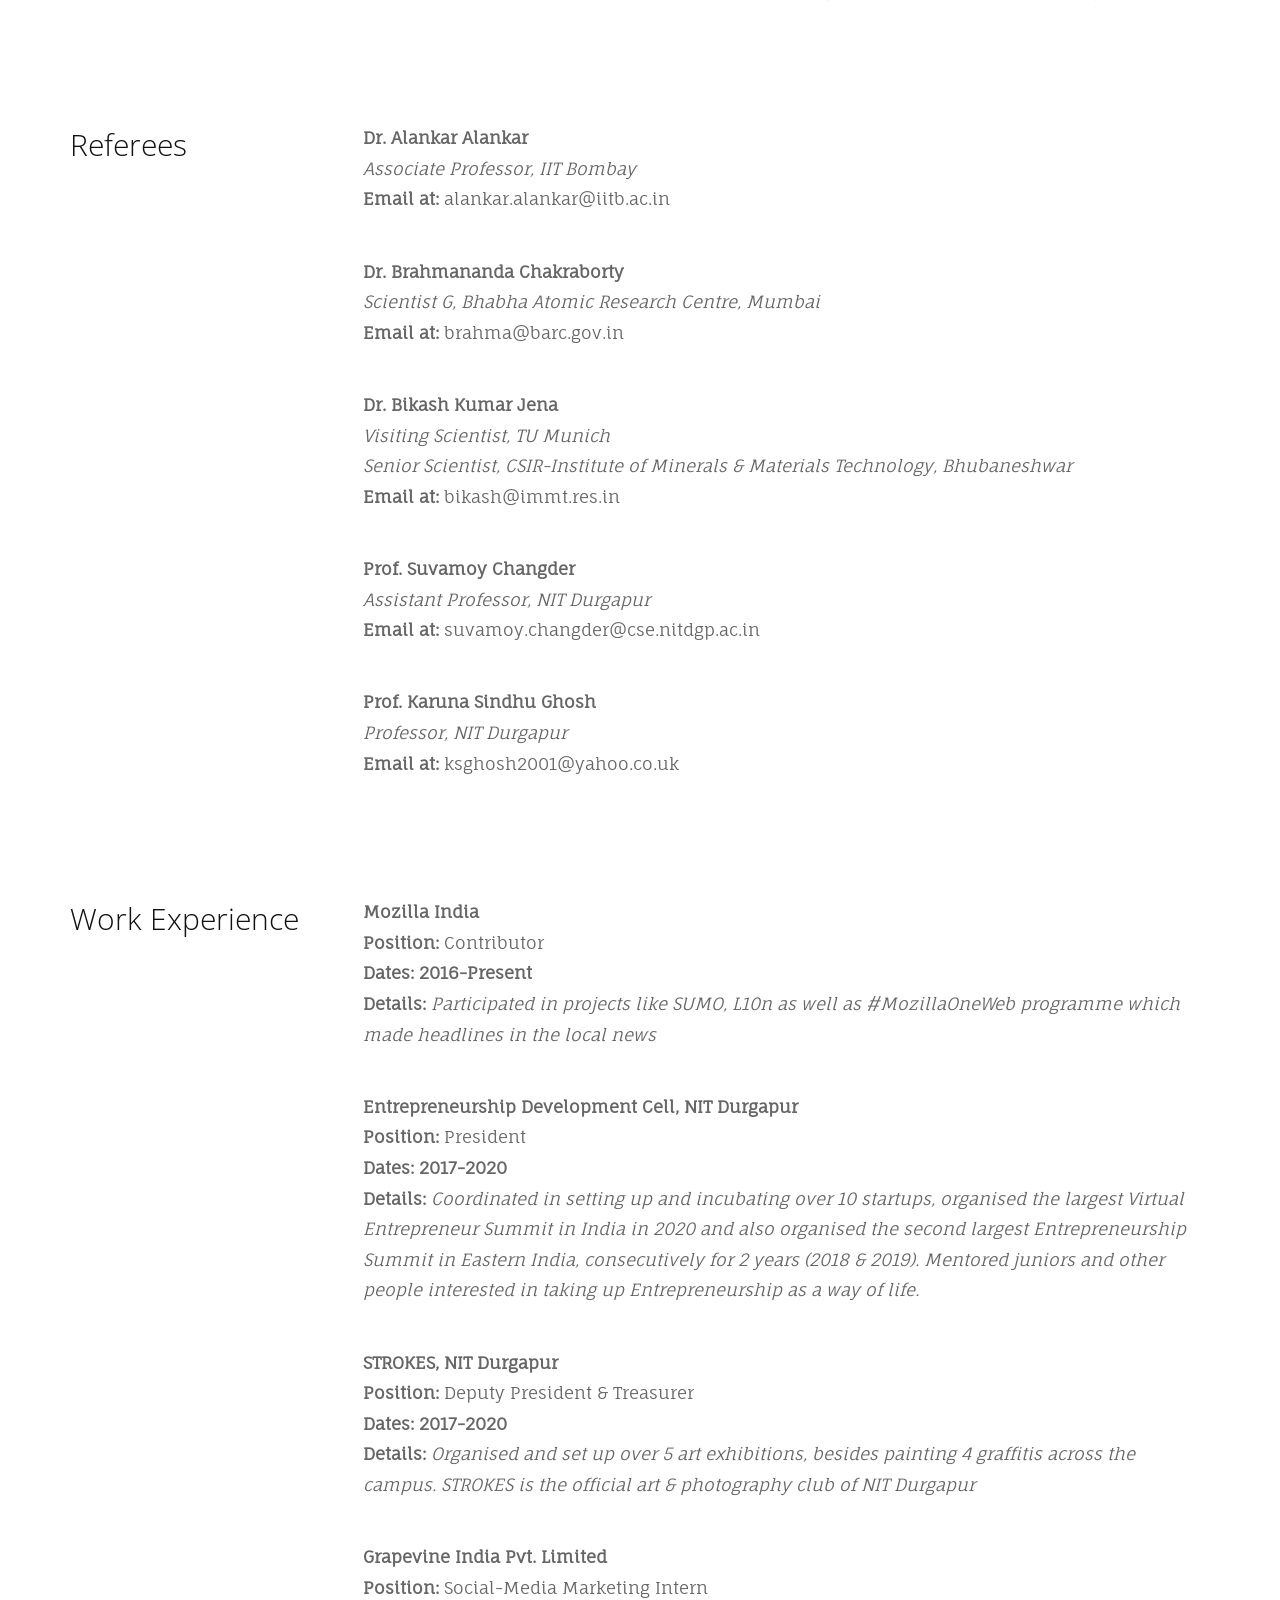
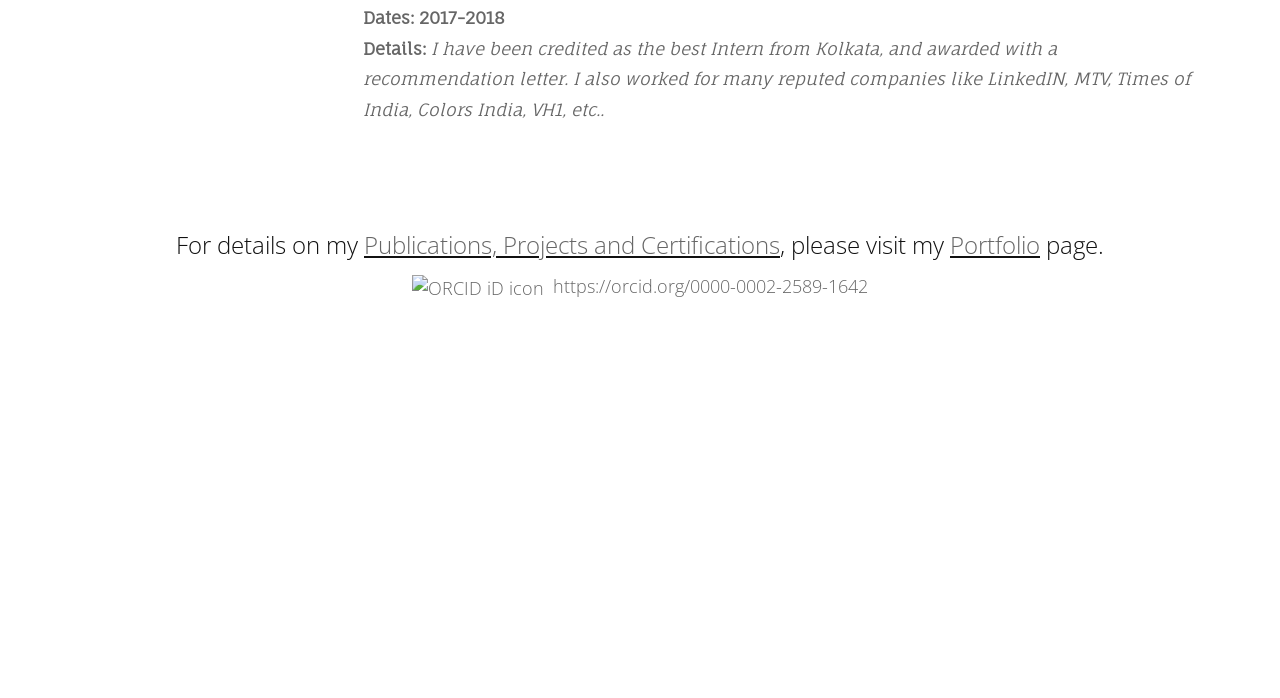
==== commit 17062efa: "Update about.html" ====
--- a/about.html
+++ b/about.html
@@ -245,8 +245,7 @@
 
 <div class="footer">
    <p></p>
-   <p><b><u><a href="contact.html">Contact Pranoy now!</a></b></u></p>
-   <p><a href="https://www.behance.net/pranoyray">Click here for Pranoy's Photography Portfolio</a></p>
+   <p><b><u><a href="contact.html">Click here to contact Pranoy!</a></b></u></p>
    <p></p>
 </div> 
       </section>
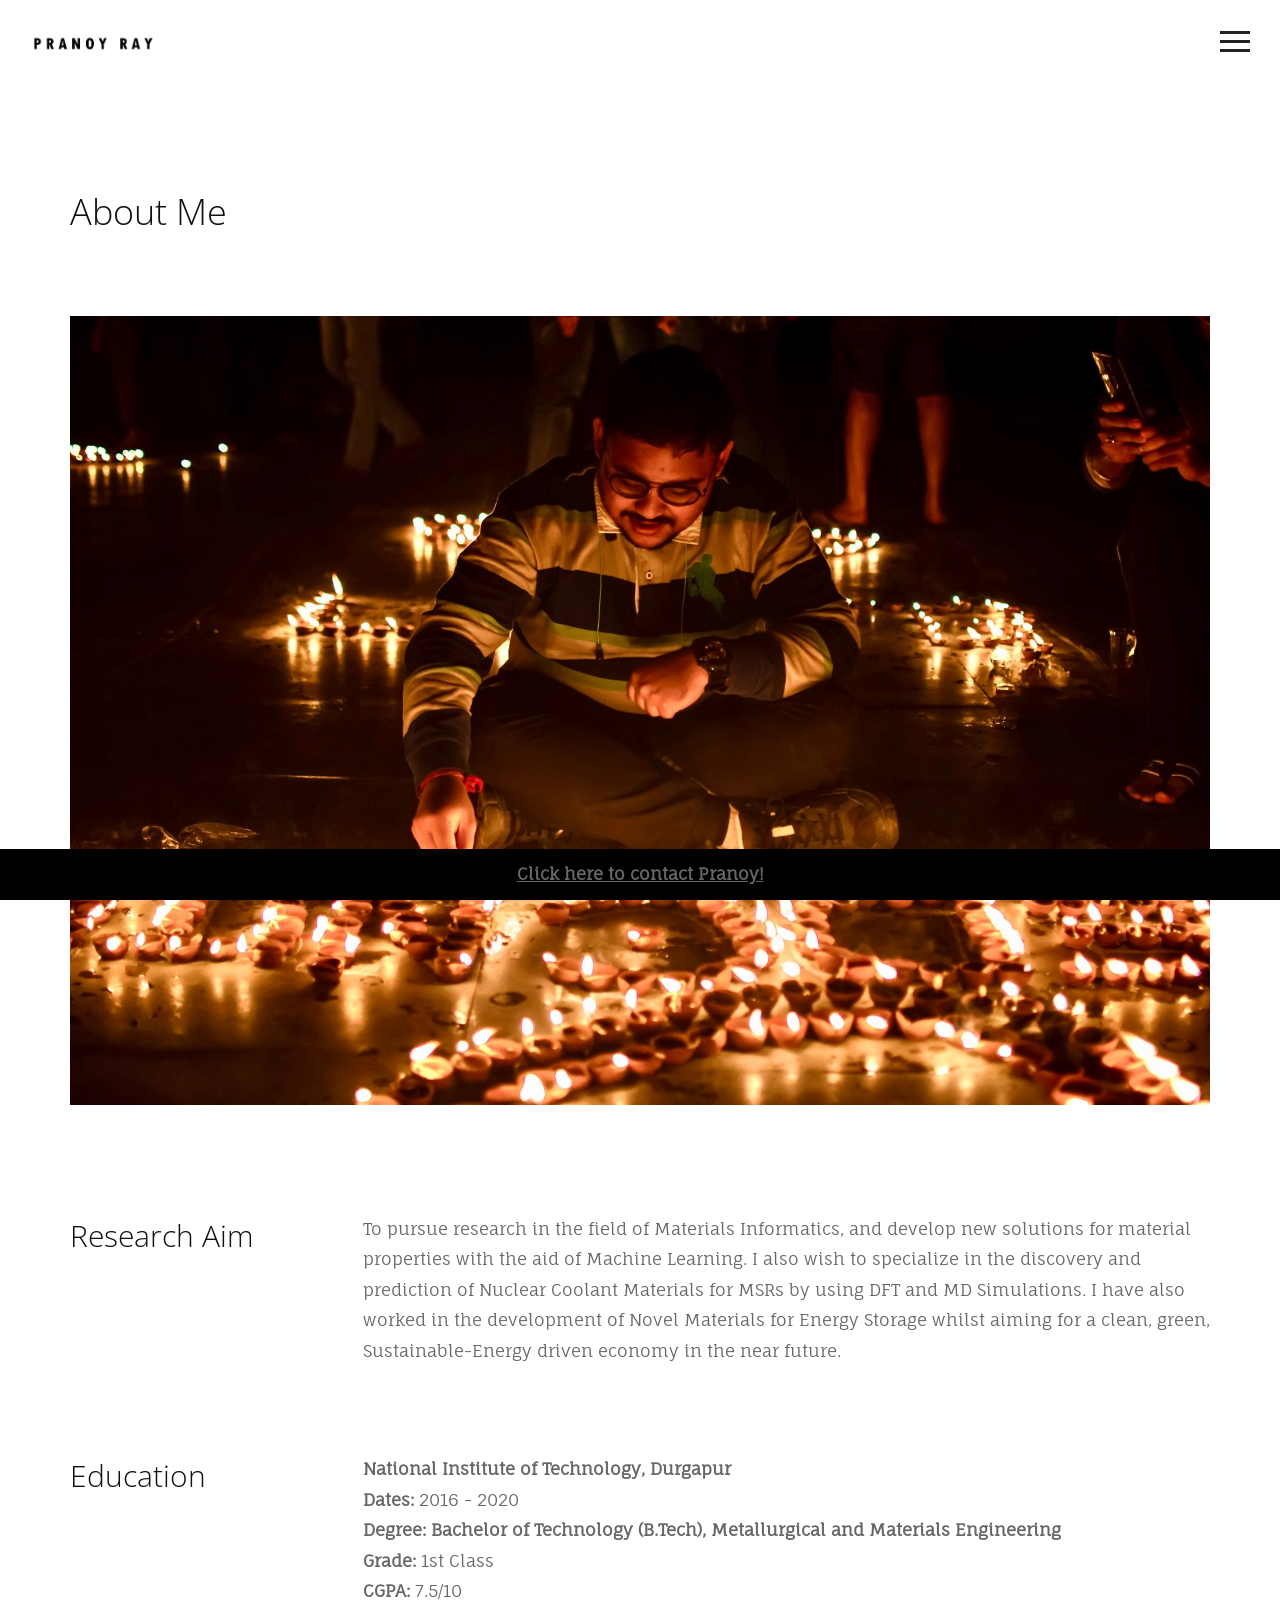
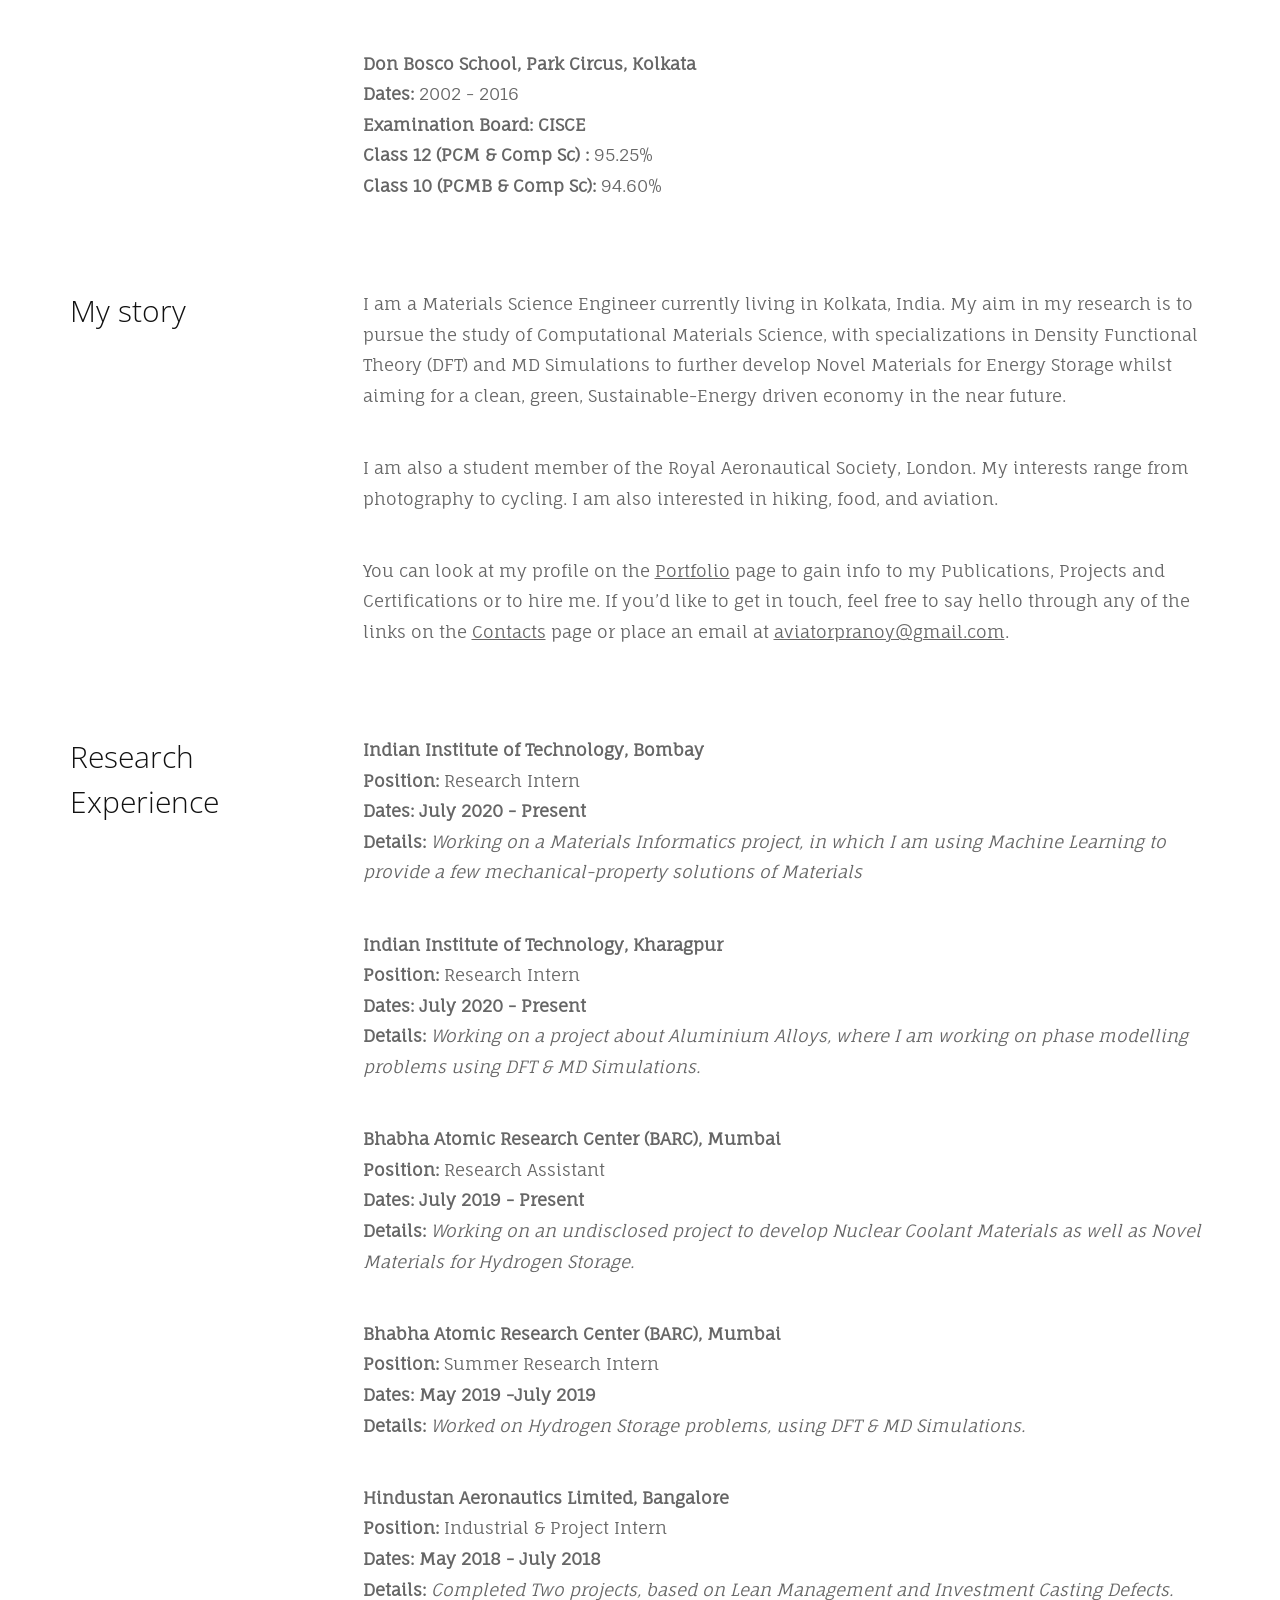
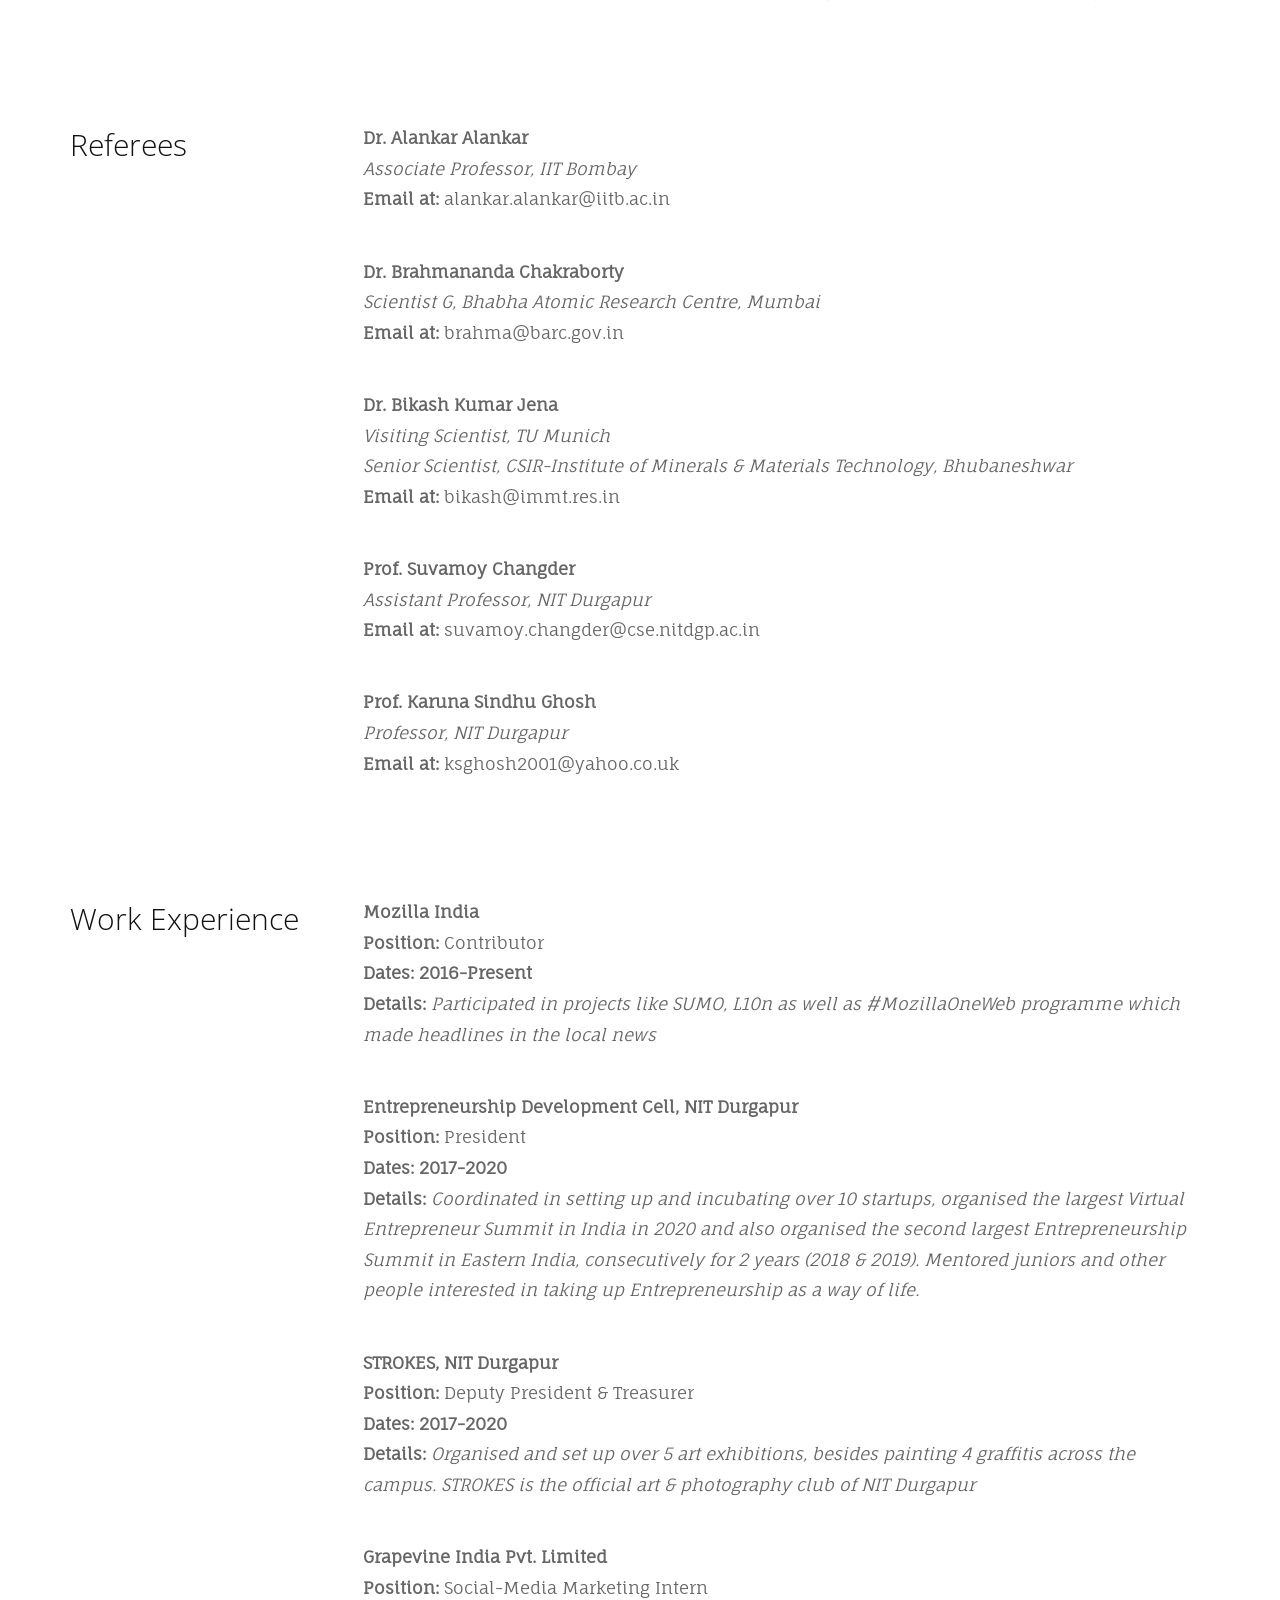
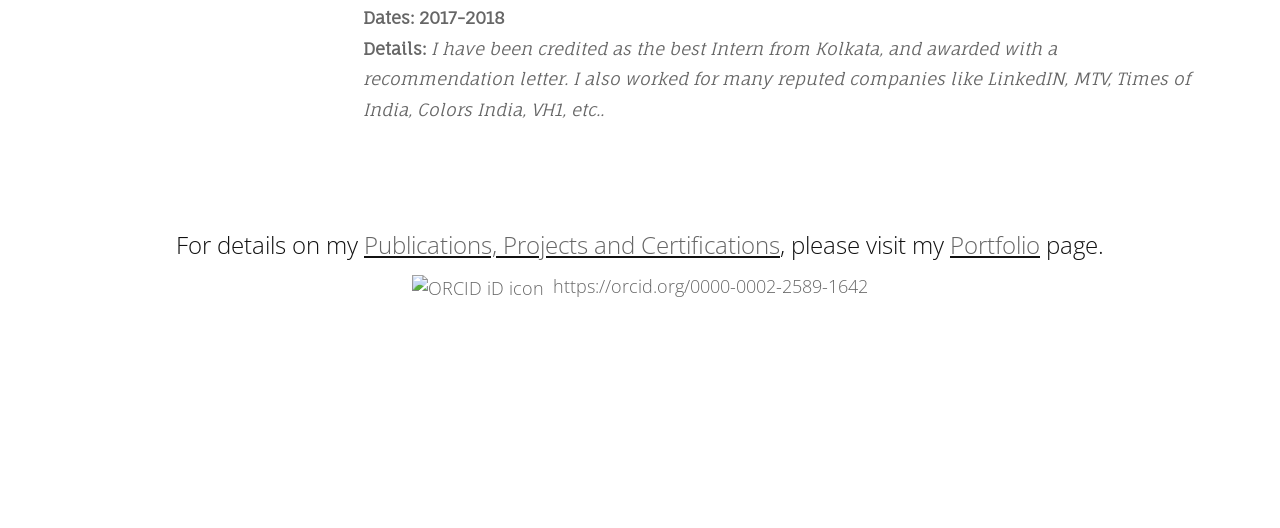
==== commit c7c1b61d: "Update about.html" ====
--- a/about.html
+++ b/about.html
@@ -228,8 +228,6 @@
             <b><center><h3> For details on my <u><a href="portfolio.html">Publications, Projects and Certifications</a></u>, please visit my <u><a href="portfolio.html">Portfolio</a></u> page.</h3></center></b>
             <h4><center><div itemscope itemtype="https://schema.org/Person"><a itemprop="sameAs" content="https://orcid.org/0000-0002-2589-1642" href="https://orcid.org/0000-0002-2589-1642" target="orcid.widget" rel="me noopener noreferrer" style="vertical-align:top;"><img src="https://orcid.org/sites/default/files/images/orcid_16x16.png" style="width:1em;margin-right:.5em;" alt="ORCID iD icon">https://orcid.org/0000-0002-2589-1642</a></div></center></h4>
             <br>
-            <br>
-            <div class="iframely-embed"><div class="iframely-responsive" style="height: 140px; padding-bottom: 0;"><a href="https://www.behance.net/pranoyray" data-iframely-url="//cdn.iframe.ly/yU9IUCO"></a></div></div><script async src="//cdn.iframe.ly/embed.js" charset="utf-8"></script>
          </div>
  <style>
 .footer {
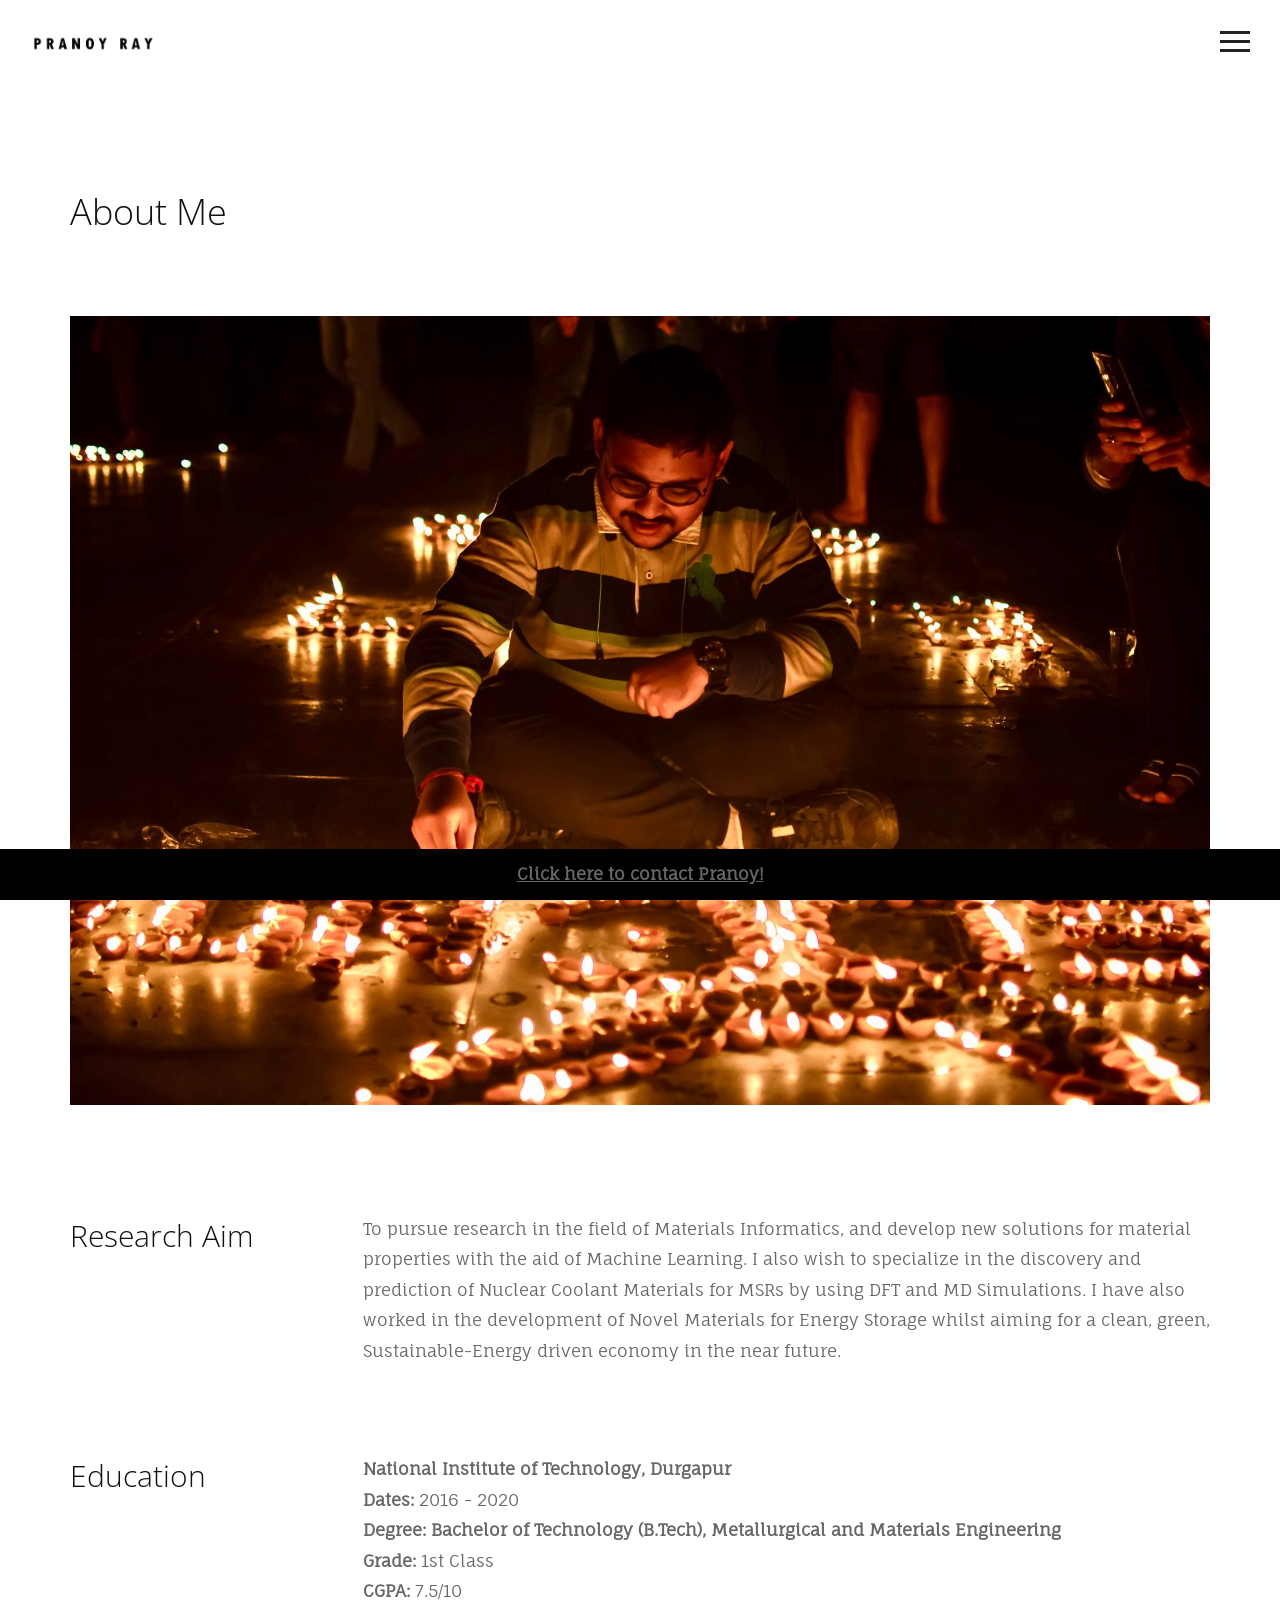
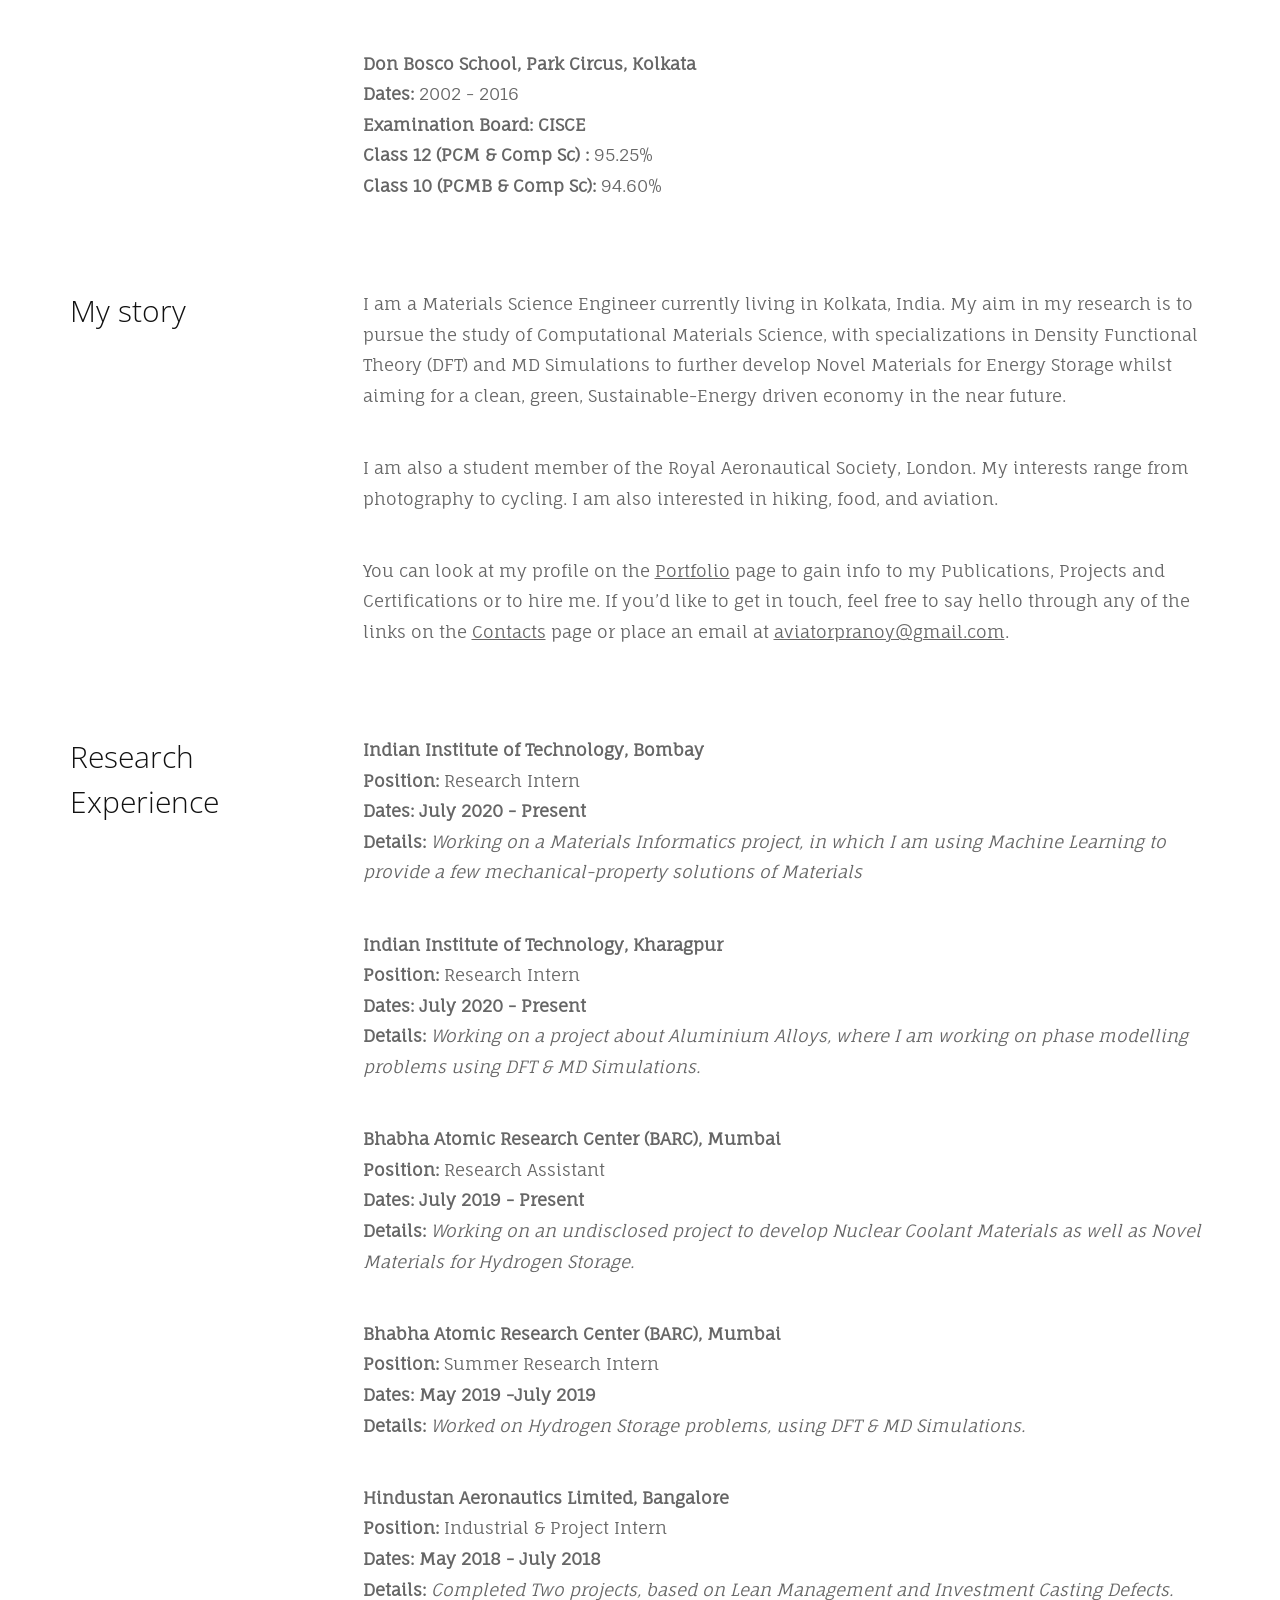
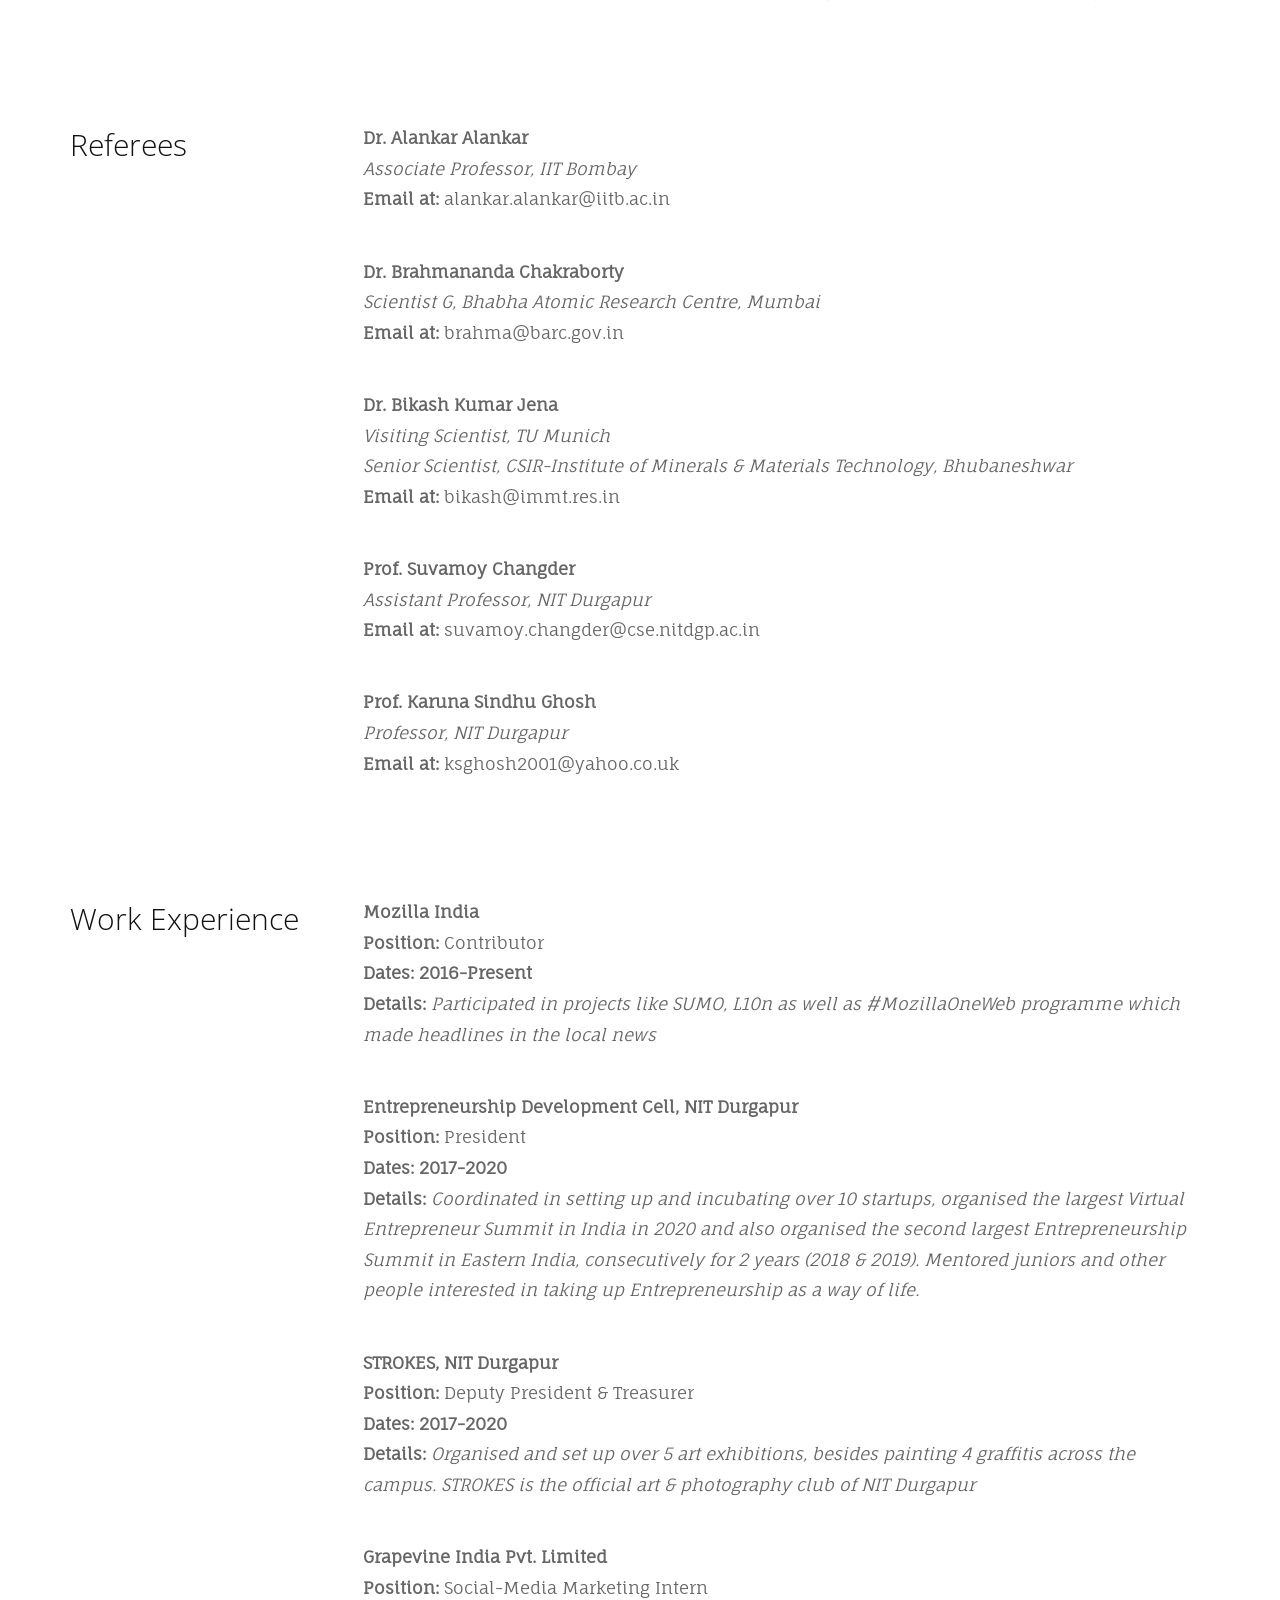
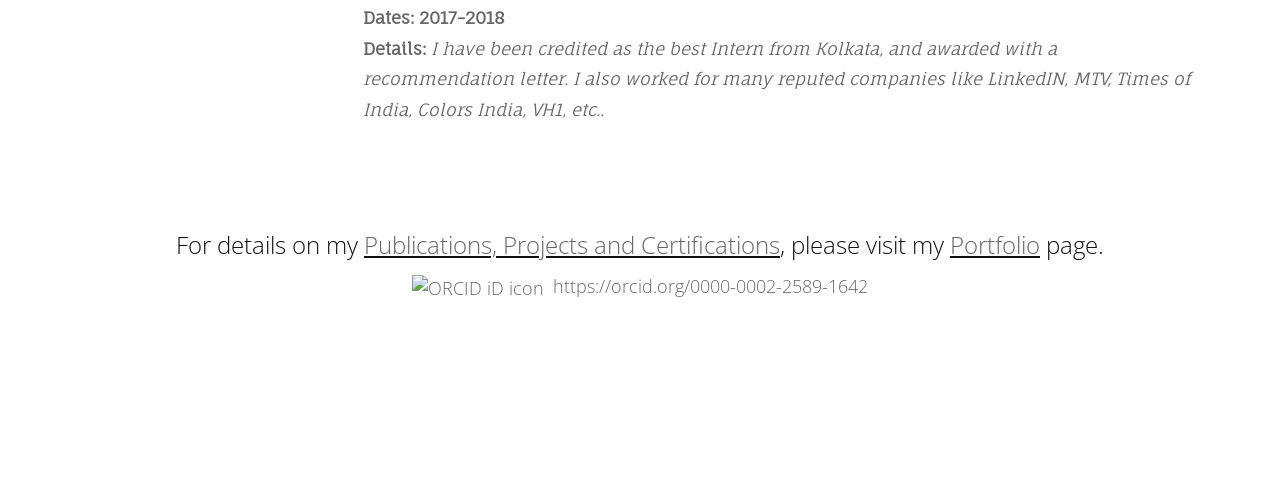
==== commit 4069757b: "Update about.html" ====
--- a/about.html
+++ b/about.html
@@ -227,7 +227,6 @@
 <br>
             <b><center><h3> For details on my <u><a href="portfolio.html">Publications, Projects and Certifications</a></u>, please visit my <u><a href="portfolio.html">Portfolio</a></u> page.</h3></center></b>
             <h4><center><div itemscope itemtype="https://schema.org/Person"><a itemprop="sameAs" content="https://orcid.org/0000-0002-2589-1642" href="https://orcid.org/0000-0002-2589-1642" target="orcid.widget" rel="me noopener noreferrer" style="vertical-align:top;"><img src="https://orcid.org/sites/default/files/images/orcid_16x16.png" style="width:1em;margin-right:.5em;" alt="ORCID iD icon">https://orcid.org/0000-0002-2589-1642</a></div></center></h4>
-            <br>
          </div>
  <style>
 .footer {
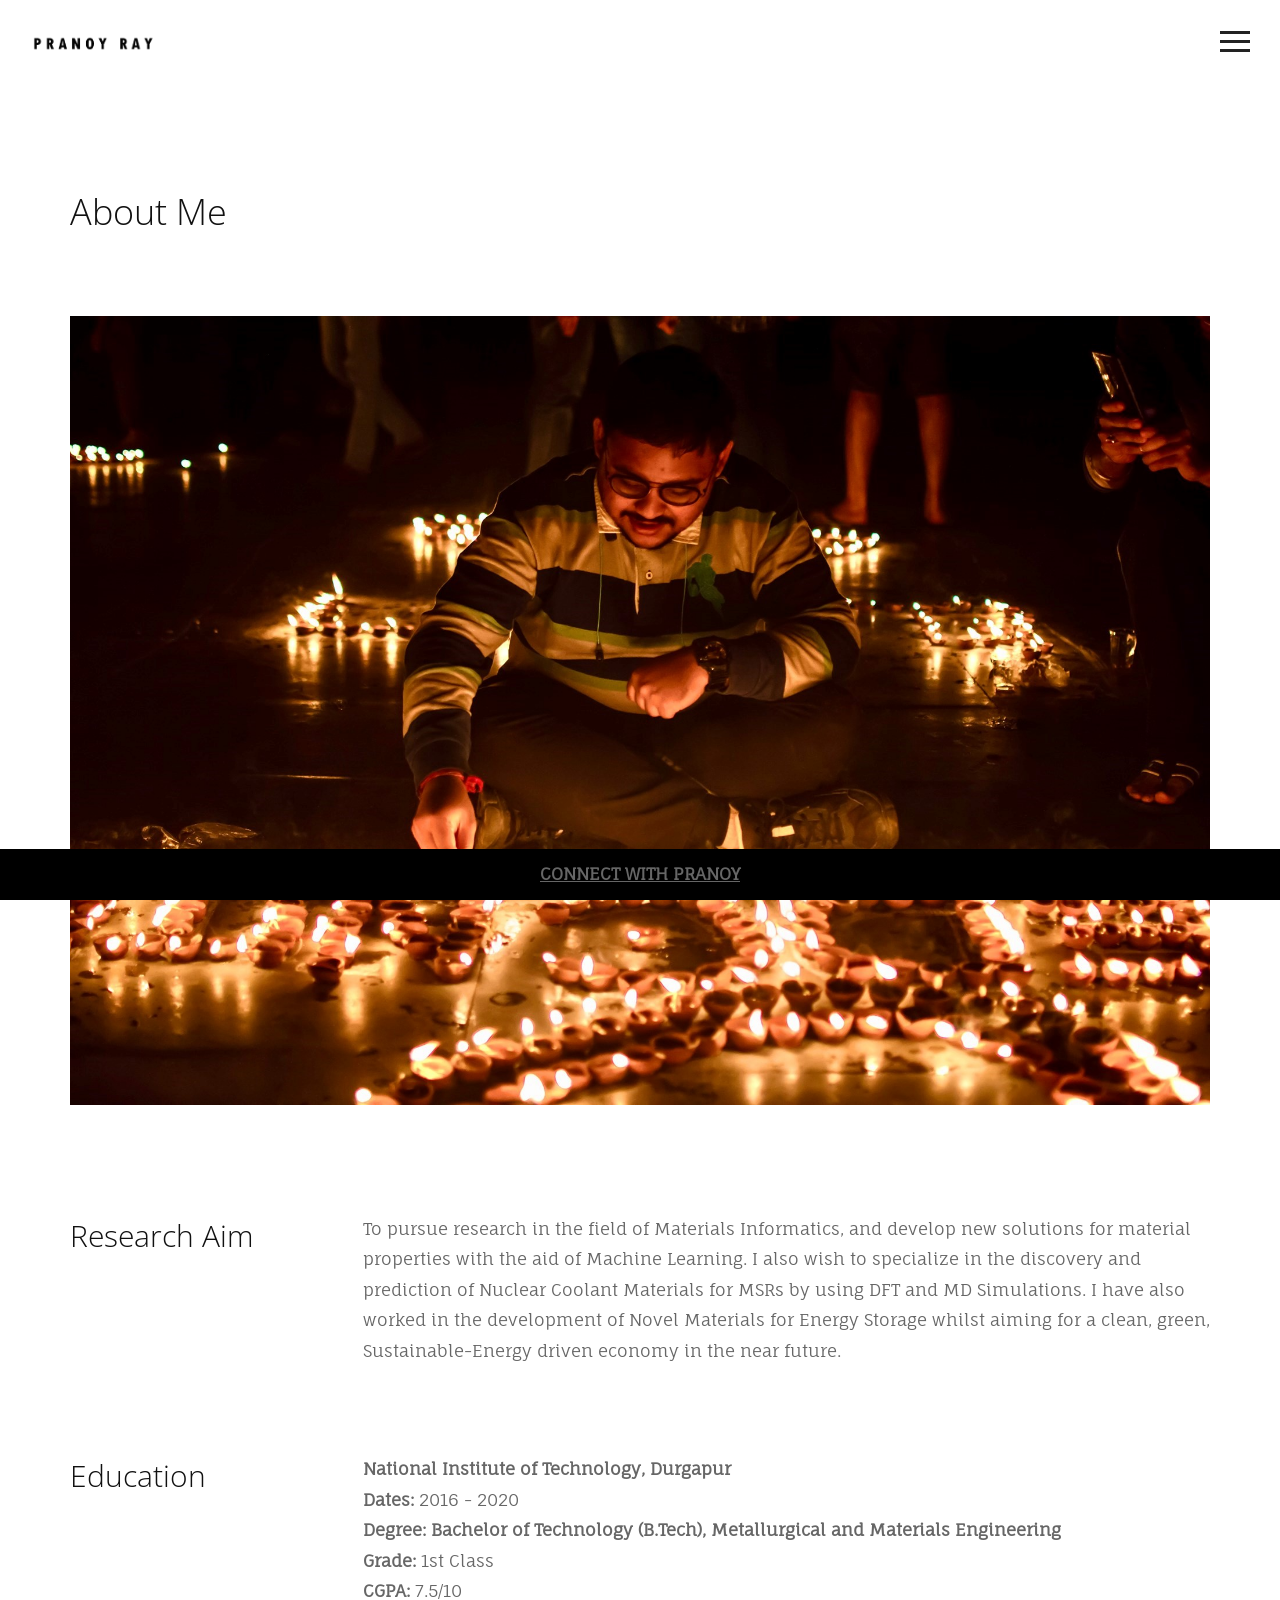
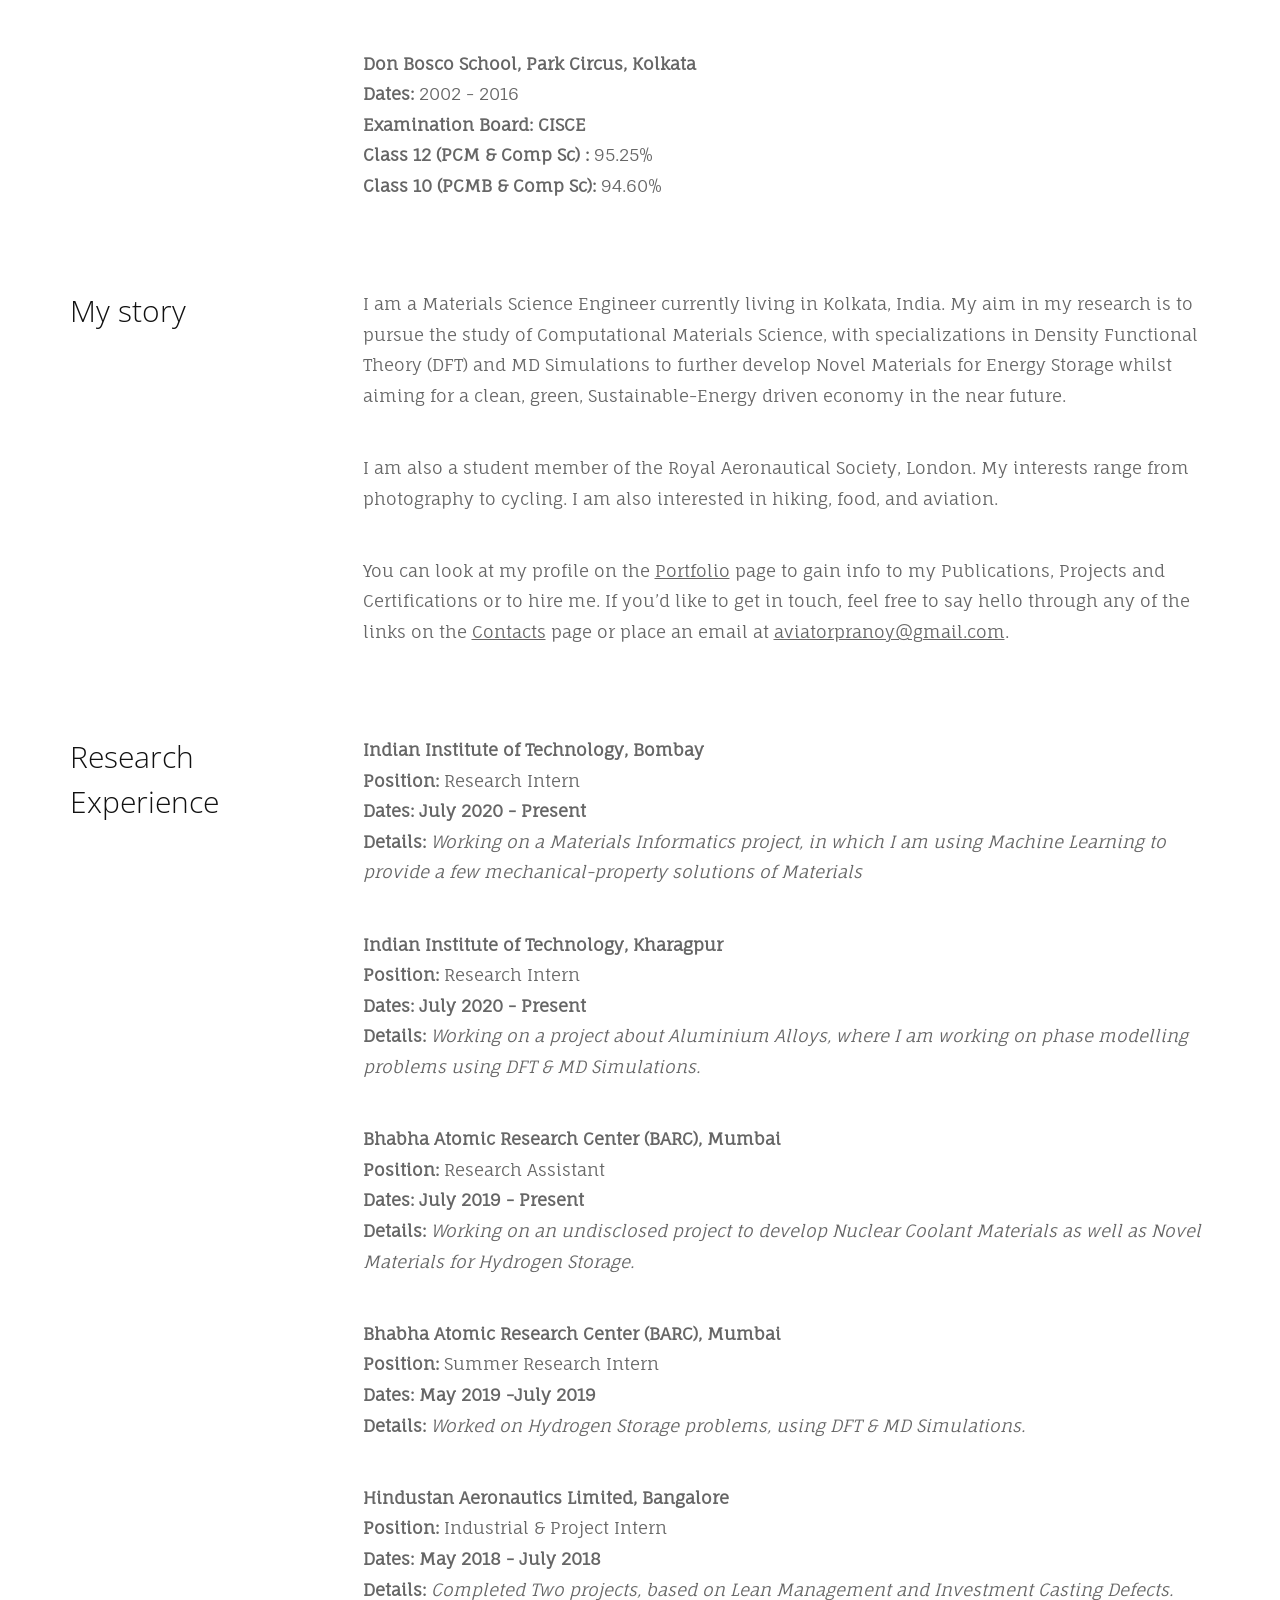
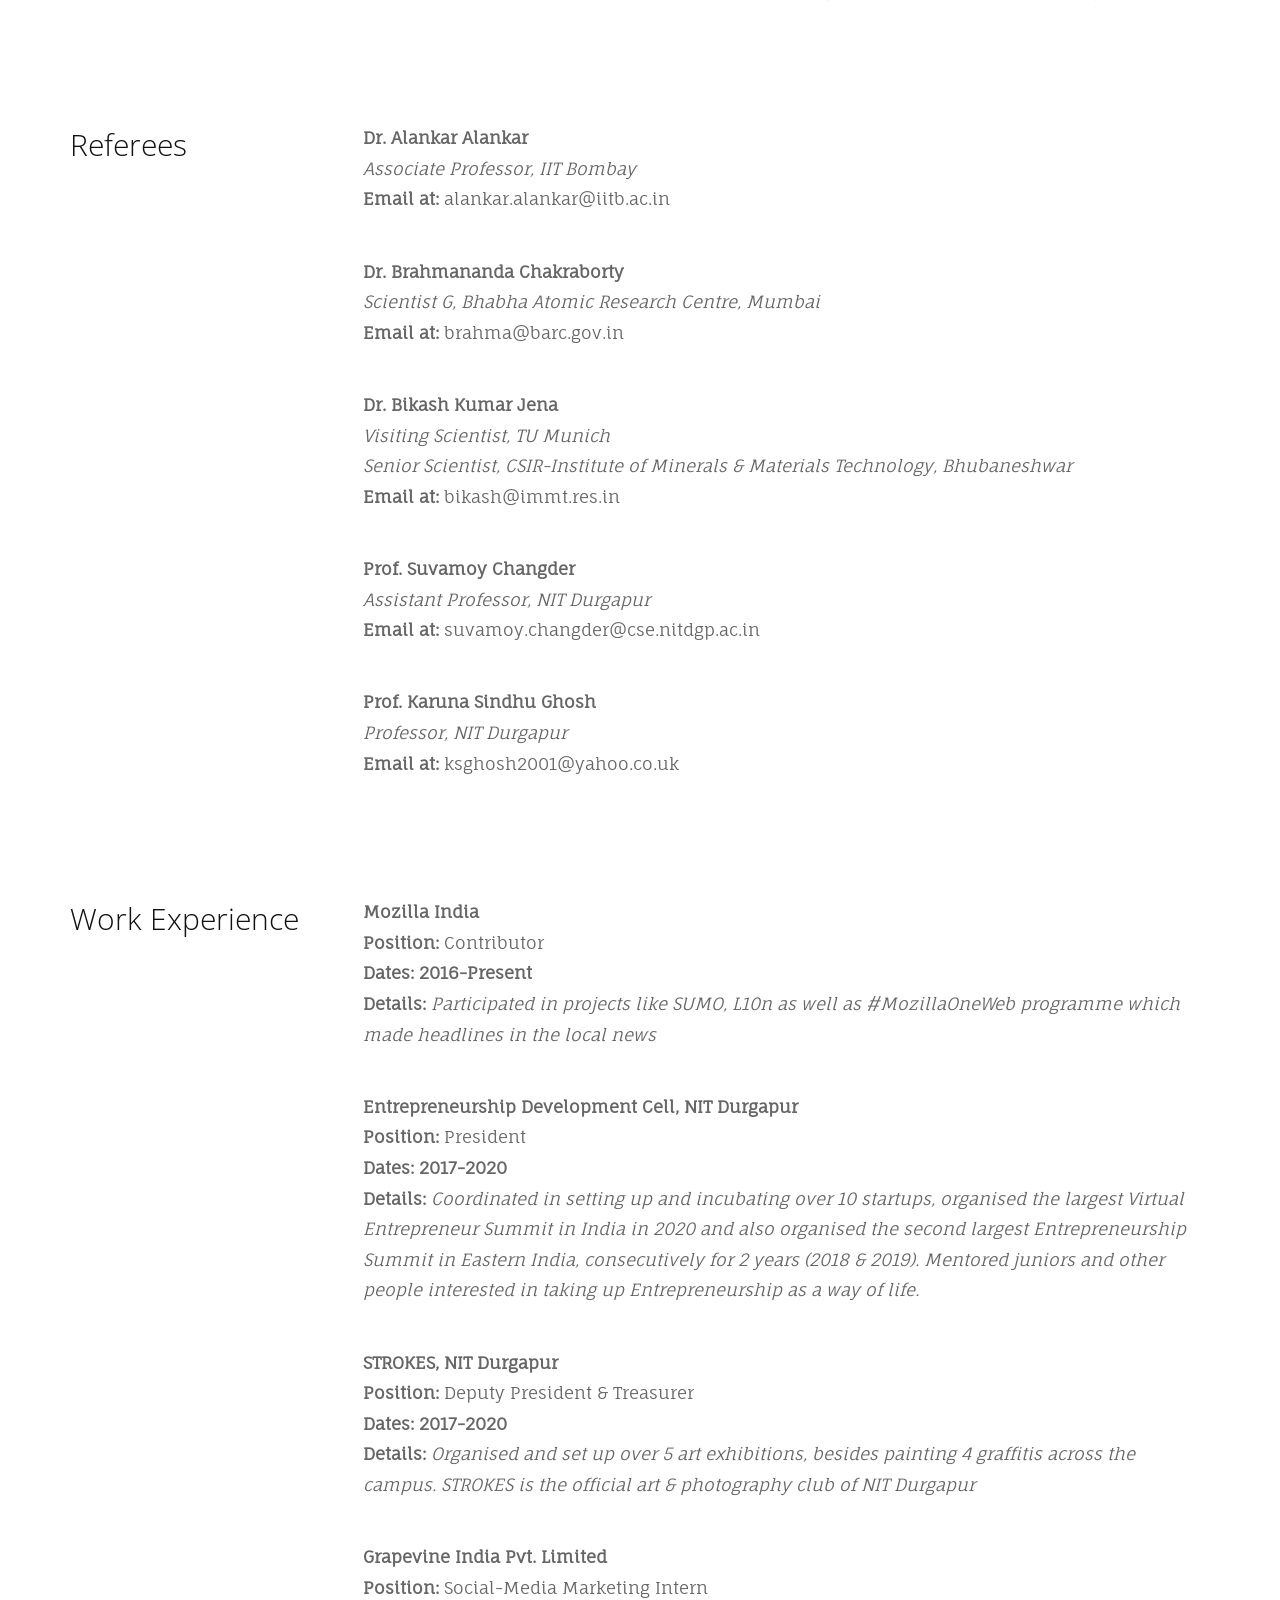
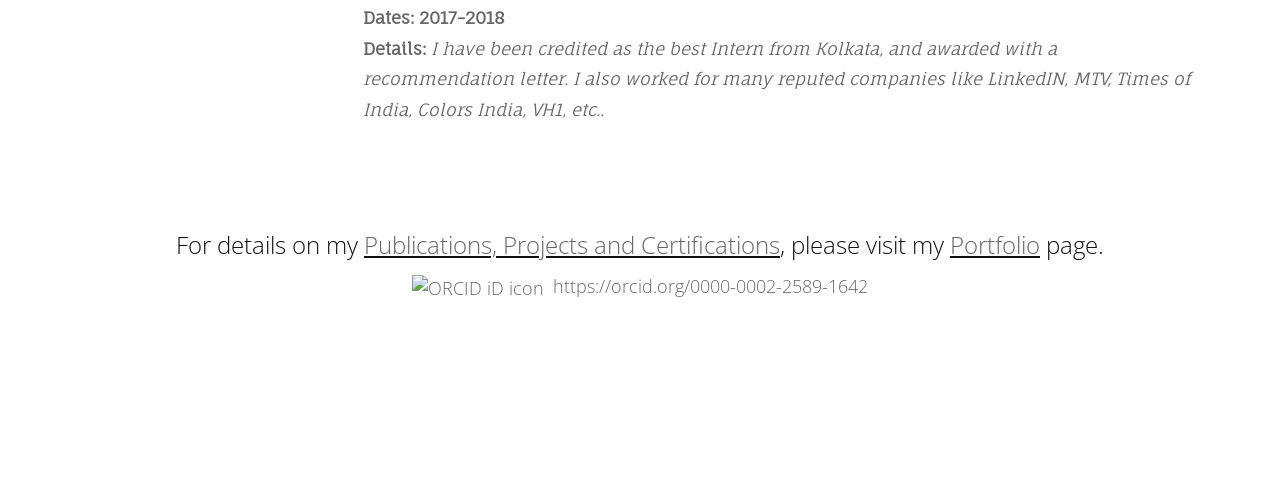
==== commit a4984c5a: "Update about.html" ====
--- a/about.html
+++ b/about.html
@@ -242,7 +242,7 @@
 
 <div class="footer">
    <p></p>
-   <p><b><u><a href="contact.html">Click here to contact Pranoy!</a></b></u></p>
+   <p><b><u><a href="contact.html">CONNECT WITH PRANOY</a></b></u></p>
    <p></p>
 </div> 
       </section>
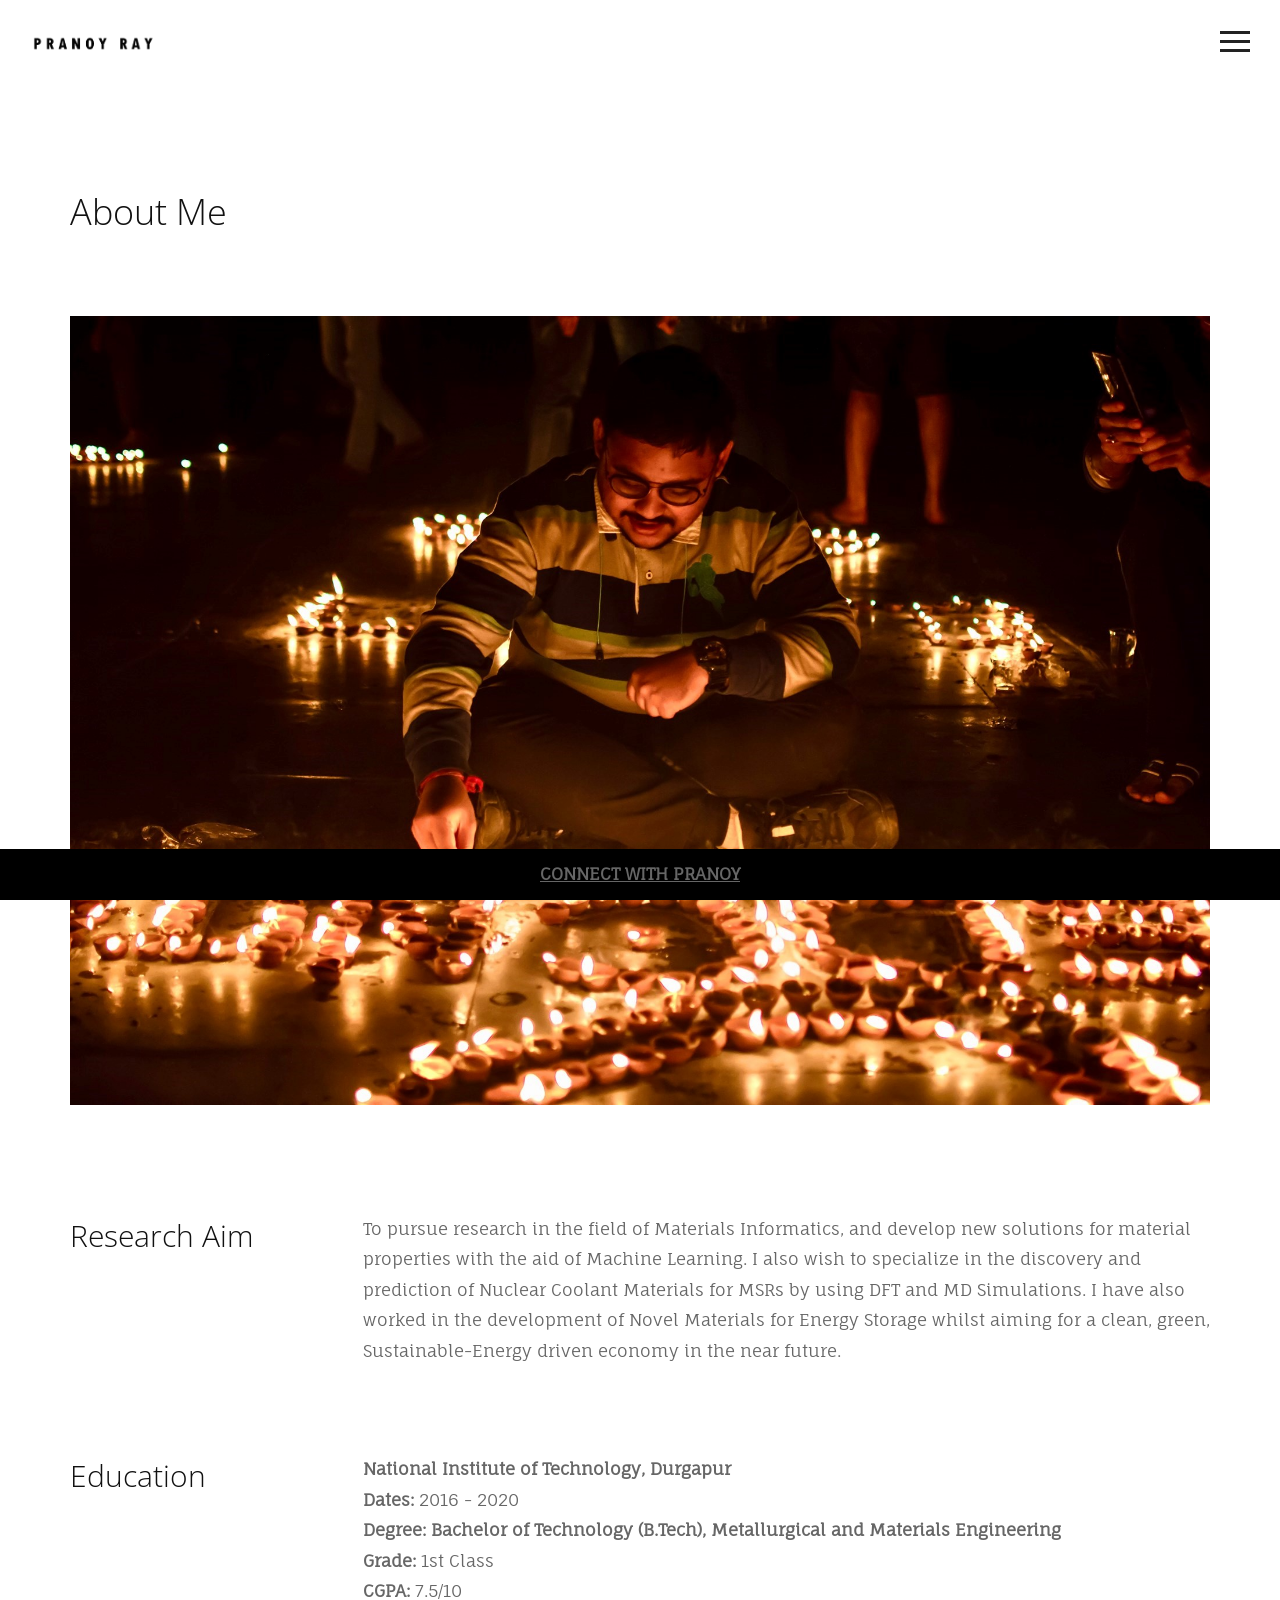
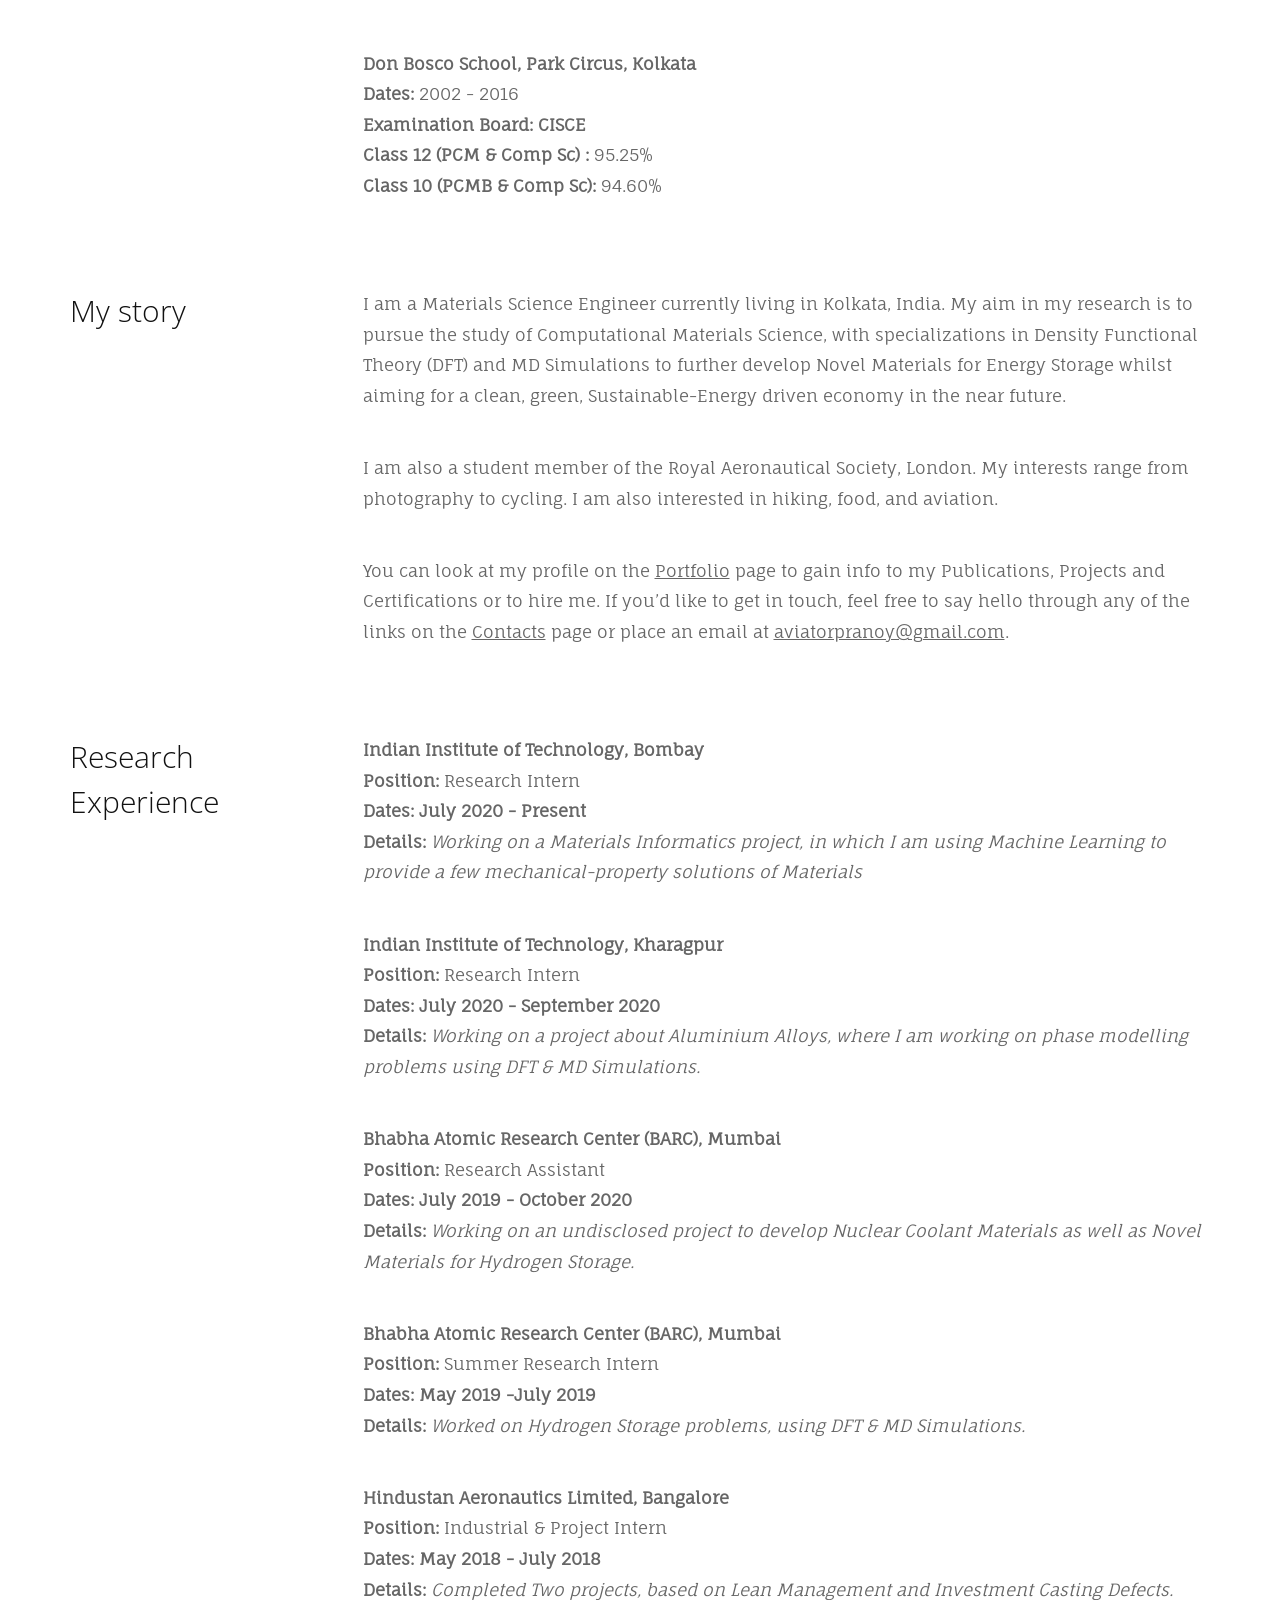
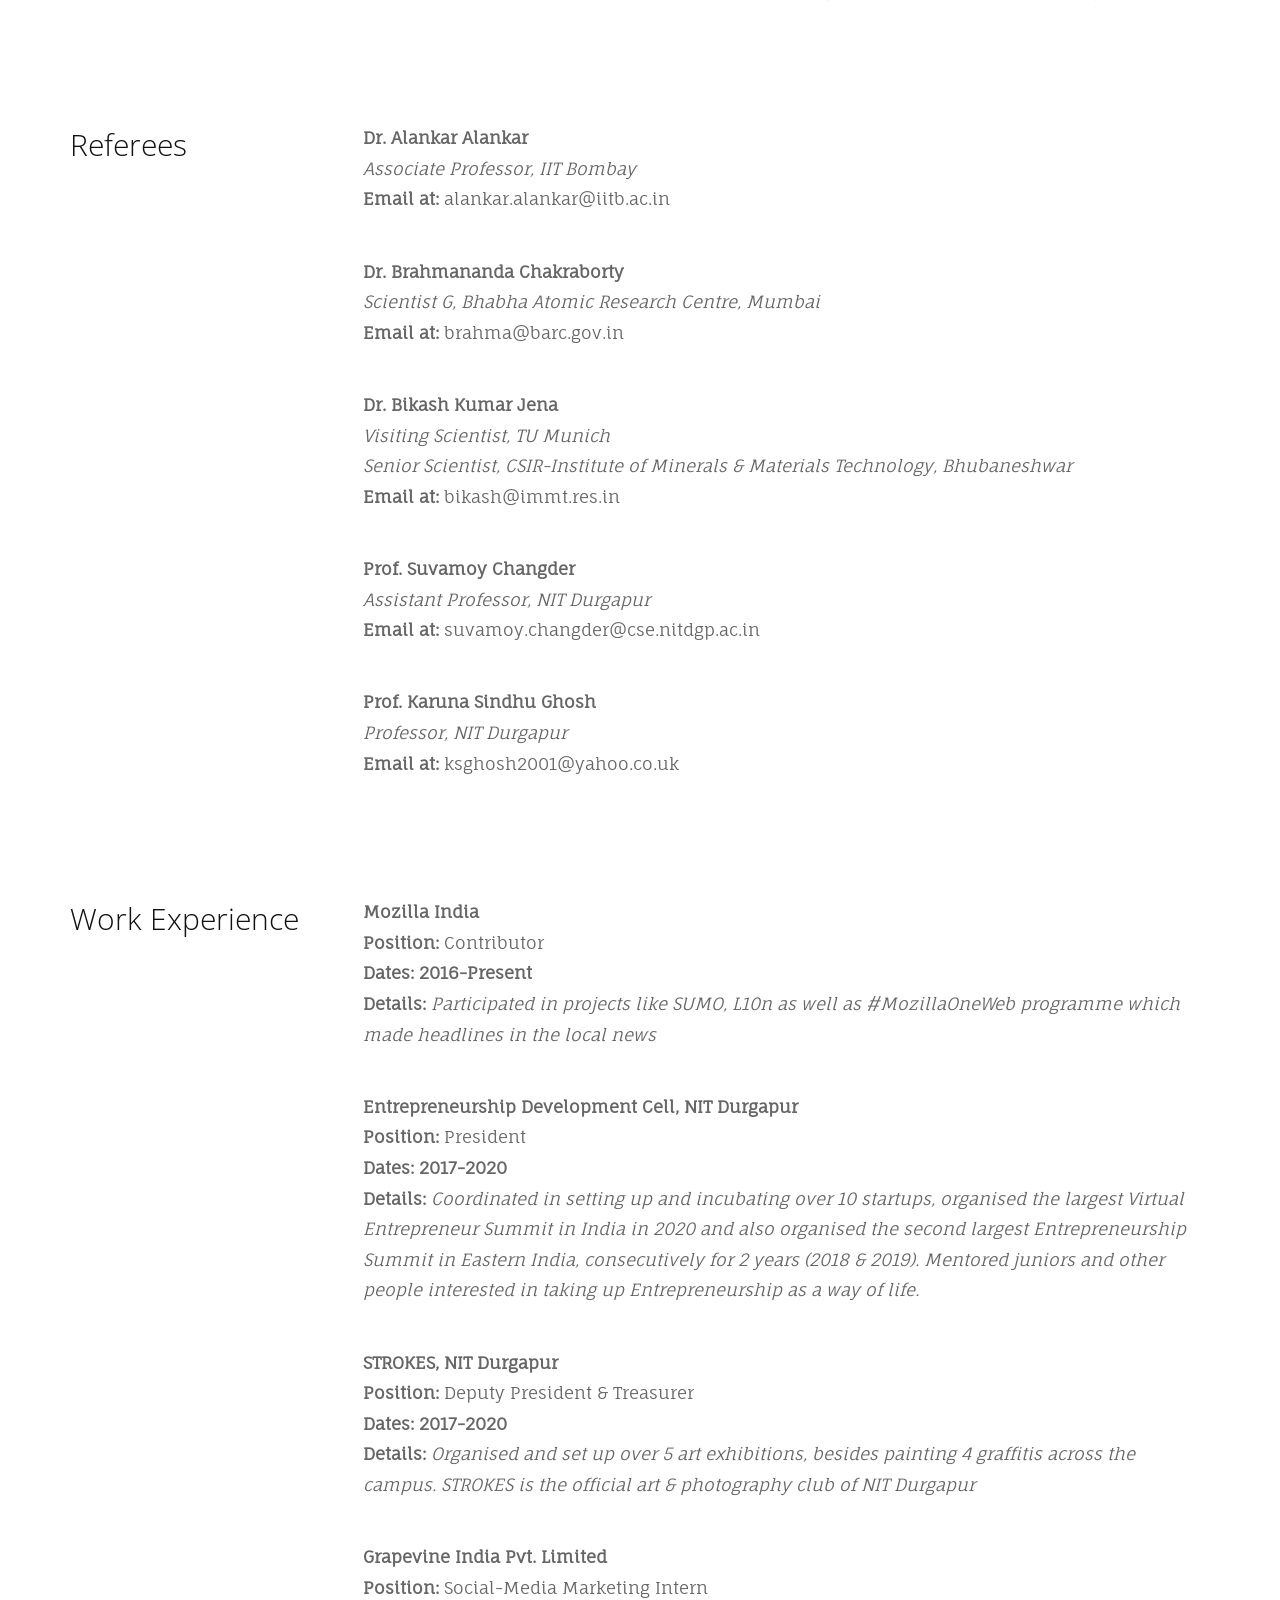
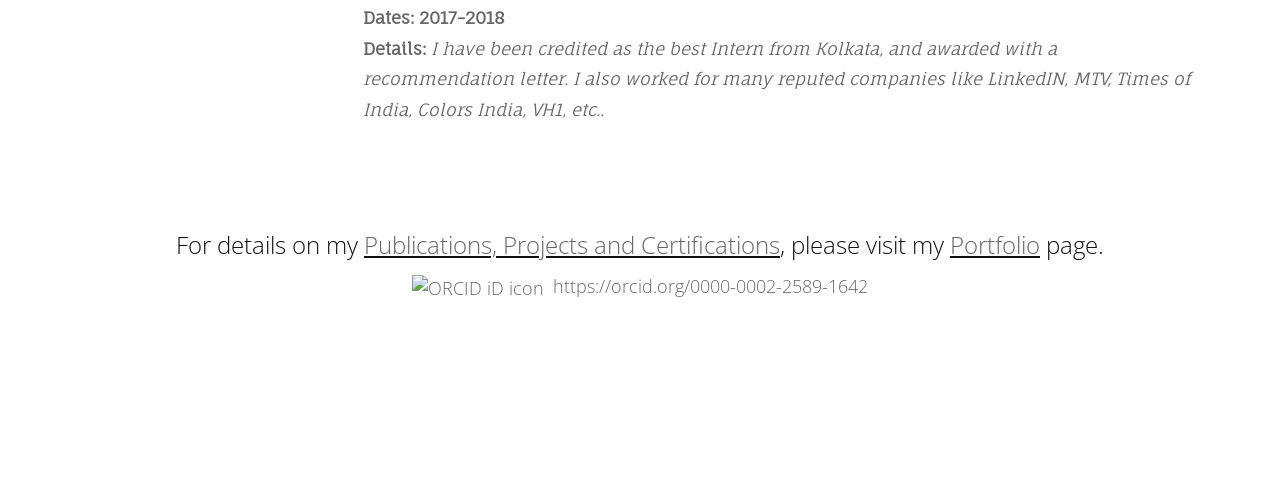
==== commit a8ab27e8: "Update about.html" ====
--- a/about.html
+++ b/about.html
@@ -122,14 +122,14 @@
                   <p>
                      <b>Indian Institute of Technology, Kharagpur</b> <br>
                      <b>Position:</b> Research Intern<br>
-                     <b>Dates: July 2020 - Present</b><br>
+                     <b>Dates: July 2020 - September 2020</b><br>
                      <b>Details:</b> <i>Working on a project about Aluminium Alloys, where I am working on phase modelling problems using DFT & MD Simulations.</i><br>
                   </p>
                   <br>
                   <p>
                      <b>Bhabha Atomic Research Center (BARC), Mumbai</b> <br>
                      <b>Position:</b> Research Assistant<br>
-                     <b>Dates: July 2019 - Present</b><br>
+                     <b>Dates: July 2019 - October 2020</b><br>
                      <b>Details:</b> <i>Working on an undisclosed project to develop Nuclear Coolant Materials as well as Novel Materials for Hydrogen Storage.</i><br>
                   </p>
                   <br>
